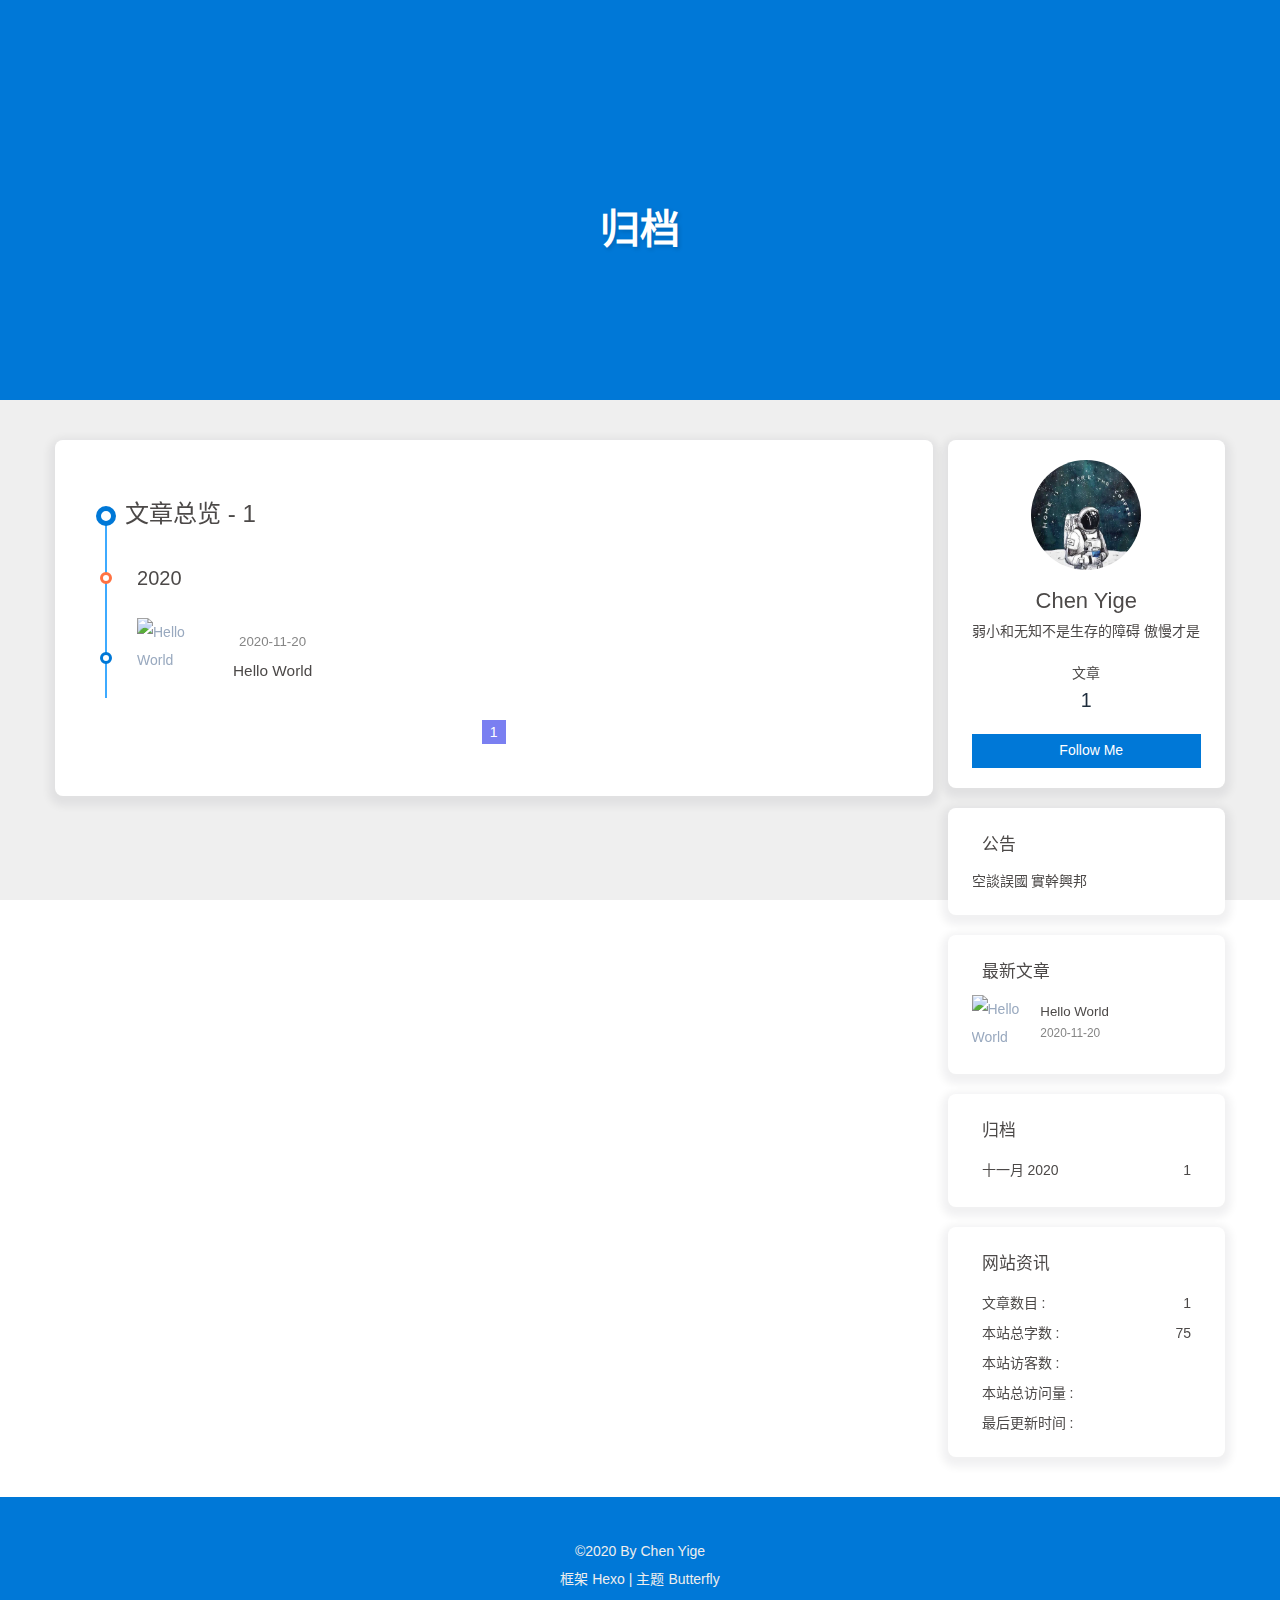
==== archives/index.html @ 8d280da7 "Site updated: 2020-11-21 14:42:34" ====
<!DOCTYPE html><html lang="zh-CN" data-theme="light"><head><meta charset="UTF-8"><meta http-equiv="X-UA-Compatible" content="IE=edge"><meta name="viewport" content="width=device-width,initial-scale=1"><title>归档 | Cygwin</title><meta name="author" content="Chen Yige"><meta name="copyright" content="Chen Yige"><meta name="format-detection" content="telephone=no"><meta name="theme-color" content="#ffffff"><meta http-equiv="Cache-Control" content="no-transform"><meta http-equiv="Cache-Control" content="no-siteapp"><meta name="description" content="弱小和无知不是生存的障碍 傲慢才是">
<meta property="og:type" content="website">
<meta property="og:title" content="Cygwin">
<meta property="og:url" content="http://example.com/archives/index.html">
<meta property="og:site_name" content="Cygwin">
<meta property="og:description" content="弱小和无知不是生存的障碍 傲慢才是">
<meta property="og:locale" content="zh_CN">
<meta property="og:image" content="http://example.com/images/avatar.jpg">
<meta property="article:author" content="Chen Yige">
<meta name="twitter:card" content="summary">
<meta name="twitter:image" content="http://example.com/images/avatar.jpg"><link rel="shortcut icon" href="/images/avatar2.jpg"><link rel="canonical" href="http://example.com/archives/"><link rel="preconnect" href="//cdn.jsdelivr.net"/><link rel="preconnect" href="//busuanzi.ibruce.info"/><link rel="stylesheet" href="/css/index.css"><link rel="stylesheet" href="https://cdn.jsdelivr.net/npm/@fortawesome/fontawesome-free/css/all.min.css"><link rel="stylesheet" href="https://cdn.jsdelivr.net/npm/@fancyapps/fancybox@latest/dist/jquery.fancybox.min.css"><script>var GLOBAL_CONFIG = { 
  root: '/',
  hexoversion: '5.2.0',
  algolia: undefined,
  localSearch: undefined,
  translate: undefined,
  noticeOutdate: undefined,
  highlight: {"plugin":"highlighjs","highlightCopy":true,"highlightLang":true},
  copy: {
    success: '复制成功',
    error: '复制错误',
    noSupport: '浏览器不支持'
  },
  relativeDate: {
    homepage: false,
    post: false
  },
  runtime: '',
  date_suffix: {
    just: '刚刚',
    min: '分钟前',
    hour: '小时前',
    day: '天前',
    month: '个月前'
  },
  copyright: undefined,
  ClickShowText: undefined,
  lightbox: 'fancybox',
  Snackbar: undefined,
  justifiedGallery: {
    js: 'https://cdn.jsdelivr.net/npm/justifiedGallery/dist/js/jquery.justifiedGallery.min.js',
    css: 'https://cdn.jsdelivr.net/npm/justifiedGallery/dist/css/justifiedGallery.min.css'
  },
  isPhotoFigcaption: false,
  islazyload: false,
  isanchor: false
};

var saveToLocal = {
  set: function setWithExpiry(key, value, ttl) {
    const now = new Date()
    const expiryDay = ttl * 86400000
    const item = {
      value: value,
      expiry: now.getTime() + expiryDay,
    }
    localStorage.setItem(key, JSON.stringify(item))
  },

  get: function getWithExpiry(key) {
    const itemStr = localStorage.getItem(key)

    if (!itemStr) {
      return undefined
    }
    const item = JSON.parse(itemStr)
    const now = new Date()

    if (now.getTime() > item.expiry) {
      localStorage.removeItem(key)
      return undefined
    }
    return item.value
  }
}</script><script id="config_change">var GLOBAL_CONFIG_SITE = { 
  isPost: false,
  isHome: false,
  isHighlightShrink: true,
  isSidebar: false,
  postUpdate: '2020-11-21 14:42:32'
}</script><noscript><style type="text/css">
  #nav {
    opacity: 1
  }
  .justified-gallery img {
    opacity: 1
  }

  #recent-posts time,
  #post-meta time {
    display: inline !important
  }
</style></noscript><script>(function () {
  window.activateDarkMode = function () {
    document.documentElement.setAttribute('data-theme', 'dark')
    if (document.querySelector('meta[name="theme-color"]') !== null) {
      document.querySelector('meta[name="theme-color"]').setAttribute('content', '#0d0d0d')
    }
  }
  window.activateLightMode = function () {
    document.documentElement.setAttribute('data-theme', 'light')
    if (document.querySelector('meta[name="theme-color"]') !== null) {
      document.querySelector('meta[name="theme-color"]').setAttribute('content', '#ffffff')
    }
  }

  const autoChangeMode = '1'
  const t = saveToLocal.get('theme')
  if (autoChangeMode === '1') {
    const isDarkMode = window.matchMedia('(prefers-color-scheme: dark)').matches
    const isLightMode = window.matchMedia('(prefers-color-scheme: light)').matches
    const isNotSpecified = window.matchMedia('(prefers-color-scheme: no-preference)').matches
    const hasNoSupport = !isDarkMode && !isLightMode && !isNotSpecified

    if (t === undefined) {
      if (isLightMode) activateLightMode()
      else if (isDarkMode) activateDarkMode()
      else if (isNotSpecified || hasNoSupport) {
        const now = new Date()
        const hour = now.getHours()
        const isNight = hour <= 6 || hour >= 18
        isNight ? activateDarkMode() : activateLightMode()
      }
      window.matchMedia('(prefers-color-scheme: dark)').addListener(function (e) {
        if (saveToLocal.get('theme') === undefined) {
          e.matches ? activateDarkMode() : activateLightMode()
        }
      })
    } else if (t === 'light') activateLightMode()
    else activateDarkMode()
  } else if (autoChangeMode === '2') {
    const now = new Date()
    const hour = now.getHours()
    const isNight = hour <= 6 || hour >= 18
    if (t === undefined) isNight ? activateDarkMode() : activateLightMode()
    else if (t === 'light') activateLightMode()
    else activateDarkMode()
  } else {
    if (t === 'dark') activateDarkMode()
    else if (t === 'light') activateLightMode()
  }
})()</script><meta name="generator" content="Hexo 5.2.0"></head><body><div id="mobile-sidebar"><div id="menu_mask"></div><div id="mobile-sidebar-menus"><div class="mobile_author_icon"><img class="avatar-img" src="/images/avatar.jpg" onerror="onerror=null;src='/img/friend_404.gif'" alt="avatar"/></div><div class="mobile_post_data"><div class="mobile_data_item is-center"><div class="mobile_data_link"><a href="/archives/"><div class="headline">文章</div><div class="length_num">1</div></a></div></div></div><hr/><div class="menus_items"><div class="menus_item"><a class="site-page" href="/"><i class="fa-fw fas fa-home"></i><span> 主页</span></a></div><div class="menus_item"><a class="site-page" href="/archives/"><i class="fa-fw fas fa-archive"></i><span> 归档</span></a></div><div class="menus_item"><a class="site-page" href="javascript:void(0);"><i class="fa-fw fas fa-list"></i><span> 清单</span><i class="fas fa-chevron-down expand"></i></a><ul class="menus_item_child"><li><a class="site-page" href="/music/"><i class="fa-fw fas fa-music"></i><span> 音乐</span></a></li></ul></div></div></div></div><div id="body-wrap"><div id="web_bg"></div><header class="not-index-bg" id="page-header"><nav id="nav"><span id="blog_name"><a id="site-name" href="/">Cygwin</a></span><span id="menus"><div class="menus_items"><div class="menus_item"><a class="site-page" href="/"><i class="fa-fw fas fa-home"></i><span> 主页</span></a></div><div class="menus_item"><a class="site-page" href="/archives/"><i class="fa-fw fas fa-archive"></i><span> 归档</span></a></div><div class="menus_item"><a class="site-page" href="javascript:void(0);"><i class="fa-fw fas fa-list"></i><span> 清单</span><i class="fas fa-chevron-down expand"></i></a><ul class="menus_item_child"><li><a class="site-page" href="/music/"><i class="fa-fw fas fa-music"></i><span> 音乐</span></a></li></ul></div></div><span class="close" id="toggle-menu"><a class="site-page"><i class="fas fa-bars fa-fw"></i></a></span></span></nav><div id="page-site-info"><h1 id="site-title">归档</h1></div></header><main class="layout_page" id="content-inner"><div id="archive"><div class="article-sort-title">文章总览 - 1</div><div class="article-sort"><div class="article-sort-item year">2020</div><div class="article-sort-item"><a class="article-sort-item-img" href="/2020/11/20/hello-world/" title="Hello World"><img src="https://cdn.jsdelivr.net/npm/butterfly-extsrc@1/img/default.jpg" alt="Hello World" onerror="this.onerror=null;this.src='/img/404.jpg'"></a><div class="article-sort-item-info"><div class="article-sort-item-time"><i class="far fa-calendar-alt"></i><time class="post-meta-date-created" datetime="2020-11-20T14:07:06.507Z" title="发表于 2020-11-20 22:07:06">2020-11-20</time></div><a class="article-sort-item-title" href="/2020/11/20/hello-world/" title="Hello World">Hello World</a></div></div></div><nav id="pagination"><div class="pagination"><span class="page-number current">1</span></div></nav></div><div class="aside_content" id="aside_content"><div class="card-widget card-info"><div class="card-content"><div class="card-info-avatar is-center"><img class="avatar-img" src="/images/avatar.jpg" onerror="this.onerror=null;this.src='/img/friend_404.gif'" alt="avatar"/><div class="author-info__name">Chen Yige</div><div class="author-info__description">弱小和无知不是生存的障碍 傲慢才是</div></div><div class="card-info-data"><div class="card-info-data-item is-center"><a href="/archives/"><div class="headline">文章</div><div class="length_num">1</div></a></div></div><a class="button--animated" id="card-info-btn" href="mailto:cyg2100218975@qq.com"><i class="fas fa-envelope"></i><span>Follow Me</span></a></div></div><div class="sticky_layout"><div class="card-widget card-announcement"><div class="card-content"><div class="item-headline"><i class="fas fa-bullhorn card-announcement-animation"></i><span>公告</span></div><div class="announcement_content">空談誤國 實幹興邦</div></div></div><div class="card-widget card-recent-post"><div class="card-content"><div class="item-headline"><i class="fas fa-history"></i><span>最新文章</span></div><div class="aside-list"><div class="aside-list-item"><a class="thumbnail" href="/2020/11/20/hello-world/" title="Hello World"><img src="https://cdn.jsdelivr.net/npm/butterfly-extsrc@1/img/default.jpg" onerror="this.onerror=null;this.src='/img/404.jpg'" alt="Hello World"/></a><div class="content"><a class="title" href="/2020/11/20/hello-world/" title="Hello World">Hello World</a><time datetime="2020-11-20T14:07:06.507Z" title="发表于 2020-11-20 22:07:06">2020-11-20</time></div></div></div></div></div><div class="card-widget card-archives"><div class="card-content"><div class="item-headline"><i class="fas fa-archive"></i><span>归档</span></div><ul class="card-archive-list"><li class="card-archive-list-item"><a class="card-archive-list-link" href="/archives/2020/11/"><span class="card-archive-list-date">十一月 2020</span><span class="card-archive-list-count">1</span></a></li></ul></div></div><div class="card-widget card-webinfo"><div class="card-content"><div class="item-headline"><i class="fas fa-chart-line"></i><span>网站资讯</span></div><div class="webinfo"><div class="webinfo-item"><div class="item-name">文章数目 :</div><div class="item-count">1</div></div><div class="webinfo-item"><div class="item-name">本站总字数 :</div><div class="item-count">75</div></div><div class="webinfo-item"><div class="item-name">本站访客数 :</div><div class="item-count" id="busuanzi_value_site_uv"></div></div><div class="webinfo-item"><div class="item-name">本站总访问量 :</div><div class="item-count" id="busuanzi_value_site_pv"></div></div><div class="webinfo-item"><div class="item-name">最后更新时间 :</div><div class="item-count" id="last-push-date" data-lastPushDate="2020-11-21T06:42:32.479Z"></div></div></div></div></div></div></div></main><footer id="footer"><div id="footer-wrap"><div class="copyright">&copy;2020 By Chen Yige</div><div class="framework-info"><span>框架 </span><a target="_blank" rel="noopener" href="https://hexo.io">Hexo</a><span class="footer-separator">|</span><span>主题 </span><a target="_blank" rel="noopener" href="https://github.com/jerryc127/hexo-theme-butterfly">Butterfly</a></div></div></footer></div><section id="rightside"><div id="rightside-config-hide"><button id="darkmode" type="button" title="浅色和深色模式转换"><i class="fas fa-adjust"></i></button></div><div id="rightside-config-show"><button id="rightside_config" type="button" title="设置"><i class="fas fa-cog"></i></button><button id="go-up" type="button" title="回到顶部"><i class="fas fa-arrow-up"></i></button></div></section><div><script src="https://cdn.jsdelivr.net/npm/jquery@latest/dist/jquery.min.js"></script><script src="/js/utils.js"></script><script src="/js/main.js"></script><script src="https://cdn.jsdelivr.net/npm/@fancyapps/fancybox@latest/dist/jquery.fancybox.min.js"></script><div class="js-pjax"><script async src="//busuanzi.ibruce.info/busuanzi/2.3/busuanzi.pure.mini.js"></script></div><canvas class="fireworks" mobile="false"></canvas><script src="https://cdn.jsdelivr.net/npm/butterfly-extsrc@1/dist/fireworks.min.js"></script></div></body></html>
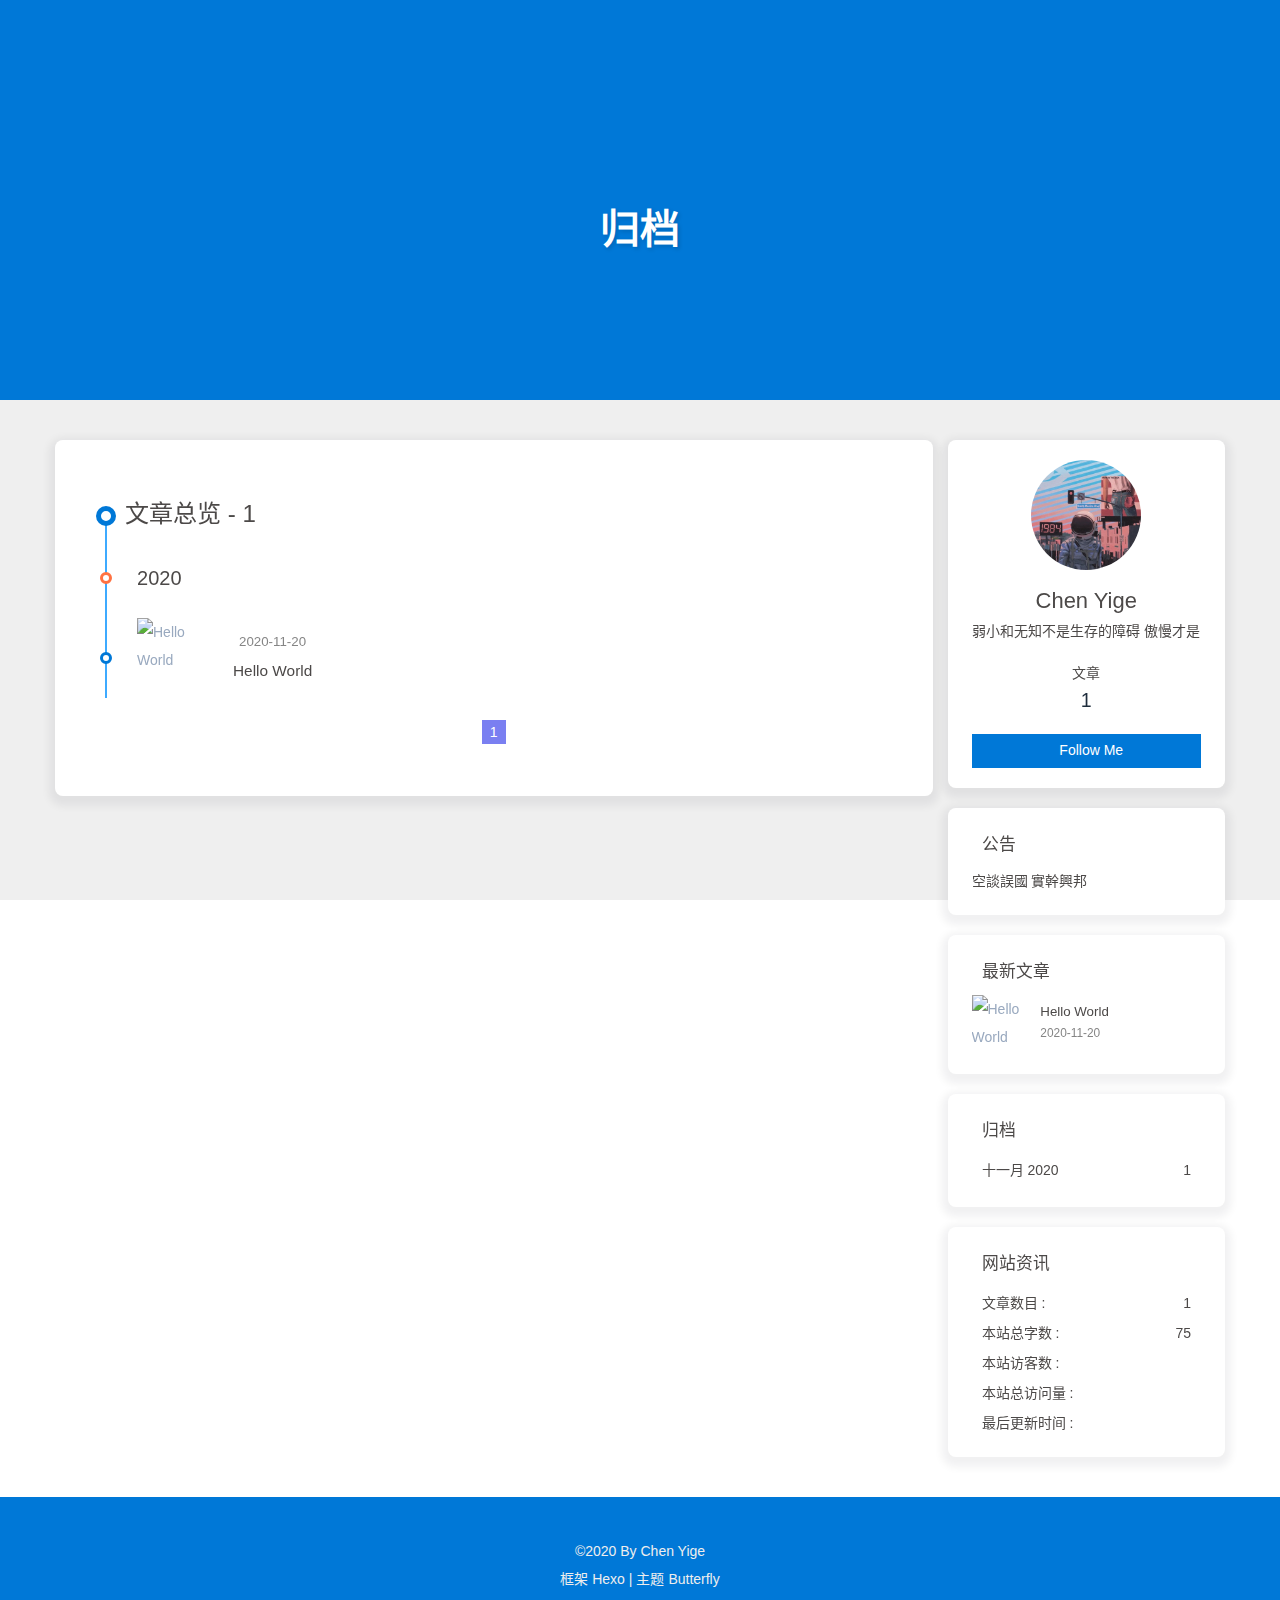
==== commit 09bf601a: "Site updated: 2020-12-27 15:33:14" ====
--- a/archives/index.html
+++ b/archives/index.html
@@ -77,7 +77,7 @@
   isHome: false,
   isHighlightShrink: true,
   isSidebar: false,
-  postUpdate: '2020-11-21 14:42:32'
+  postUpdate: '2020-12-26 15:58:46'
 }</script><noscript><style type="text/css">
   #nav {
     opacity: 1
@@ -139,4 +139,4 @@
     if (t === 'dark') activateDarkMode()
     else if (t === 'light') activateLightMode()
   }
-})()</script><meta name="generator" content="Hexo 5.2.0"></head><body><div id="mobile-sidebar"><div id="menu_mask"></div><div id="mobile-sidebar-menus"><div class="mobile_author_icon"><img class="avatar-img" src="/images/avatar.jpg" onerror="onerror=null;src='/img/friend_404.gif'" alt="avatar"/></div><div class="mobile_post_data"><div class="mobile_data_item is-center"><div class="mobile_data_link"><a href="/archives/"><div class="headline">文章</div><div class="length_num">1</div></a></div></div></div><hr/><div class="menus_items"><div class="menus_item"><a class="site-page" href="/"><i class="fa-fw fas fa-home"></i><span> 主页</span></a></div><div class="menus_item"><a class="site-page" href="/archives/"><i class="fa-fw fas fa-archive"></i><span> 归档</span></a></div><div class="menus_item"><a class="site-page" href="javascript:void(0);"><i class="fa-fw fas fa-list"></i><span> 清单</span><i class="fas fa-chevron-down expand"></i></a><ul class="menus_item_child"><li><a class="site-page" href="/music/"><i class="fa-fw fas fa-music"></i><span> 音乐</span></a></li></ul></div></div></div></div><div id="body-wrap"><div id="web_bg"></div><header class="not-index-bg" id="page-header"><nav id="nav"><span id="blog_name"><a id="site-name" href="/">Cygwin</a></span><span id="menus"><div class="menus_items"><div class="menus_item"><a class="site-page" href="/"><i class="fa-fw fas fa-home"></i><span> 主页</span></a></div><div class="menus_item"><a class="site-page" href="/archives/"><i class="fa-fw fas fa-archive"></i><span> 归档</span></a></div><div class="menus_item"><a class="site-page" href="javascript:void(0);"><i class="fa-fw fas fa-list"></i><span> 清单</span><i class="fas fa-chevron-down expand"></i></a><ul class="menus_item_child"><li><a class="site-page" href="/music/"><i class="fa-fw fas fa-music"></i><span> 音乐</span></a></li></ul></div></div><span class="close" id="toggle-menu"><a class="site-page"><i class="fas fa-bars fa-fw"></i></a></span></span></nav><div id="page-site-info"><h1 id="site-title">归档</h1></div></header><main class="layout_page" id="content-inner"><div id="archive"><div class="article-sort-title">文章总览 - 1</div><div class="article-sort"><div class="article-sort-item year">2020</div><div class="article-sort-item"><a class="article-sort-item-img" href="/2020/11/20/hello-world/" title="Hello World"><img src="https://cdn.jsdelivr.net/npm/butterfly-extsrc@1/img/default.jpg" alt="Hello World" onerror="this.onerror=null;this.src='/img/404.jpg'"></a><div class="article-sort-item-info"><div class="article-sort-item-time"><i class="far fa-calendar-alt"></i><time class="post-meta-date-created" datetime="2020-11-20T14:07:06.507Z" title="发表于 2020-11-20 22:07:06">2020-11-20</time></div><a class="article-sort-item-title" href="/2020/11/20/hello-world/" title="Hello World">Hello World</a></div></div></div><nav id="pagination"><div class="pagination"><span class="page-number current">1</span></div></nav></div><div class="aside_content" id="aside_content"><div class="card-widget card-info"><div class="card-content"><div class="card-info-avatar is-center"><img class="avatar-img" src="/images/avatar.jpg" onerror="this.onerror=null;this.src='/img/friend_404.gif'" alt="avatar"/><div class="author-info__name">Chen Yige</div><div class="author-info__description">弱小和无知不是生存的障碍 傲慢才是</div></div><div class="card-info-data"><div class="card-info-data-item is-center"><a href="/archives/"><div class="headline">文章</div><div class="length_num">1</div></a></div></div><a class="button--animated" id="card-info-btn" href="mailto:cyg2100218975@qq.com"><i class="fas fa-envelope"></i><span>Follow Me</span></a></div></div><div class="sticky_layout"><div class="card-widget card-announcement"><div class="card-content"><div class="item-headline"><i class="fas fa-bullhorn card-announcement-animation"></i><span>公告</span></div><div class="announcement_content">空談誤國 實幹興邦</div></div></div><div class="card-widget card-recent-post"><div class="card-content"><div class="item-headline"><i class="fas fa-history"></i><span>最新文章</span></div><div class="aside-list"><div class="aside-list-item"><a class="thumbnail" href="/2020/11/20/hello-world/" title="Hello World"><img src="https://cdn.jsdelivr.net/npm/butterfly-extsrc@1/img/default.jpg" onerror="this.onerror=null;this.src='/img/404.jpg'" alt="Hello World"/></a><div class="content"><a class="title" href="/2020/11/20/hello-world/" title="Hello World">Hello World</a><time datetime="2020-11-20T14:07:06.507Z" title="发表于 2020-11-20 22:07:06">2020-11-20</time></div></div></div></div></div><div class="card-widget card-archives"><div class="card-content"><div class="item-headline"><i class="fas fa-archive"></i><span>归档</span></div><ul class="card-archive-list"><li class="card-archive-list-item"><a class="card-archive-list-link" href="/archives/2020/11/"><span class="card-archive-list-date">十一月 2020</span><span class="card-archive-list-count">1</span></a></li></ul></div></div><div class="card-widget card-webinfo"><div class="card-content"><div class="item-headline"><i class="fas fa-chart-line"></i><span>网站资讯</span></div><div class="webinfo"><div class="webinfo-item"><div class="item-name">文章数目 :</div><div class="item-count">1</div></div><div class="webinfo-item"><div class="item-name">本站总字数 :</div><div class="item-count">75</div></div><div class="webinfo-item"><div class="item-name">本站访客数 :</div><div class="item-count" id="busuanzi_value_site_uv"></div></div><div class="webinfo-item"><div class="item-name">本站总访问量 :</div><div class="item-count" id="busuanzi_value_site_pv"></div></div><div class="webinfo-item"><div class="item-name">最后更新时间 :</div><div class="item-count" id="last-push-date" data-lastPushDate="2020-11-21T06:42:32.479Z"></div></div></div></div></div></div></div></main><footer id="footer"><div id="footer-wrap"><div class="copyright">&copy;2020 By Chen Yige</div><div class="framework-info"><span>框架 </span><a target="_blank" rel="noopener" href="https://hexo.io">Hexo</a><span class="footer-separator">|</span><span>主题 </span><a target="_blank" rel="noopener" href="https://github.com/jerryc127/hexo-theme-butterfly">Butterfly</a></div></div></footer></div><section id="rightside"><div id="rightside-config-hide"><button id="darkmode" type="button" title="浅色和深色模式转换"><i class="fas fa-adjust"></i></button></div><div id="rightside-config-show"><button id="rightside_config" type="button" title="设置"><i class="fas fa-cog"></i></button><button id="go-up" type="button" title="回到顶部"><i class="fas fa-arrow-up"></i></button></div></section><div><script src="https://cdn.jsdelivr.net/npm/jquery@latest/dist/jquery.min.js"></script><script src="/js/utils.js"></script><script src="/js/main.js"></script><script src="https://cdn.jsdelivr.net/npm/@fancyapps/fancybox@latest/dist/jquery.fancybox.min.js"></script><div class="js-pjax"><script async src="//busuanzi.ibruce.info/busuanzi/2.3/busuanzi.pure.mini.js"></script></div><canvas class="fireworks" mobile="false"></canvas><script src="https://cdn.jsdelivr.net/npm/butterfly-extsrc@1/dist/fireworks.min.js"></script></div></body></html>+})()</script><meta name="generator" content="Hexo 5.2.0"></head><body><div id="mobile-sidebar"><div id="menu_mask"></div><div id="mobile-sidebar-menus"><div class="mobile_author_icon"><img class="avatar-img" src="/images/avatar.jpg" onerror="onerror=null;src='/img/friend_404.gif'" alt="avatar"/></div><div class="mobile_post_data"><div class="mobile_data_item is-center"><div class="mobile_data_link"><a href="/archives/"><div class="headline">文章</div><div class="length_num">1</div></a></div></div></div><hr/><div class="menus_items"><div class="menus_item"><a class="site-page" href="/"><i class="fa-fw fas fa-home"></i><span> 主页</span></a></div><div class="menus_item"><a class="site-page" href="/archives/"><i class="fa-fw fas fa-archive"></i><span> 归档</span></a></div><div class="menus_item"><a class="site-page" href="/music/"><i class="fa-fw fas fa-music"></i><span> 音乐</span></a></div><div class="menus_item"><a class="site-page" href="/resources/"><i class="fa-fw fas fa-folder"></i><span> 资源</span></a></div></div></div></div><div id="body-wrap"><div id="web_bg"></div><header class="not-index-bg" id="page-header"><nav id="nav"><span id="blog_name"><a id="site-name" href="/">Cygwin</a></span><span id="menus"><div class="menus_items"><div class="menus_item"><a class="site-page" href="/"><i class="fa-fw fas fa-home"></i><span> 主页</span></a></div><div class="menus_item"><a class="site-page" href="/archives/"><i class="fa-fw fas fa-archive"></i><span> 归档</span></a></div><div class="menus_item"><a class="site-page" href="/music/"><i class="fa-fw fas fa-music"></i><span> 音乐</span></a></div><div class="menus_item"><a class="site-page" href="/resources/"><i class="fa-fw fas fa-folder"></i><span> 资源</span></a></div></div><span class="close" id="toggle-menu"><a class="site-page"><i class="fas fa-bars fa-fw"></i></a></span></span></nav><div id="page-site-info"><h1 id="site-title">归档</h1></div></header><main class="layout_page" id="content-inner"><div id="archive"><div class="article-sort-title">文章总览 - 1</div><div class="article-sort"><div class="article-sort-item year">2020</div><div class="article-sort-item"><a class="article-sort-item-img" href="/2020/11/20/hello-world/" title="Hello World"><img src="https://cdn.jsdelivr.net/npm/butterfly-extsrc@1/img/default.jpg" alt="Hello World" onerror="this.onerror=null;this.src='/img/404.jpg'"></a><div class="article-sort-item-info"><div class="article-sort-item-time"><i class="far fa-calendar-alt"></i><time class="post-meta-date-created" datetime="2020-11-20T14:07:06.507Z" title="发表于 2020-11-20 22:07:06">2020-11-20</time></div><a class="article-sort-item-title" href="/2020/11/20/hello-world/" title="Hello World">Hello World</a></div></div></div><nav id="pagination"><div class="pagination"><span class="page-number current">1</span></div></nav></div><div class="aside_content" id="aside_content"><div class="card-widget card-info"><div class="card-content"><div class="card-info-avatar is-center"><img class="avatar-img" src="/images/avatar.jpg" onerror="this.onerror=null;this.src='/img/friend_404.gif'" alt="avatar"/><div class="author-info__name">Chen Yige</div><div class="author-info__description">弱小和无知不是生存的障碍 傲慢才是</div></div><div class="card-info-data"><div class="card-info-data-item is-center"><a href="/archives/"><div class="headline">文章</div><div class="length_num">1</div></a></div></div><a class="button--animated" id="card-info-btn" href="mailto:cyg2100218975@qq.com"><i class="fas fa-envelope"></i><span>Follow Me</span></a></div></div><div class="sticky_layout"><div class="card-widget card-announcement"><div class="card-content"><div class="item-headline"><i class="fas fa-bullhorn card-announcement-animation"></i><span>公告</span></div><div class="announcement_content">空談誤國 實幹興邦</div></div></div><div class="card-widget card-recent-post"><div class="card-content"><div class="item-headline"><i class="fas fa-history"></i><span>最新文章</span></div><div class="aside-list"><div class="aside-list-item"><a class="thumbnail" href="/2020/11/20/hello-world/" title="Hello World"><img src="https://cdn.jsdelivr.net/npm/butterfly-extsrc@1/img/default.jpg" onerror="this.onerror=null;this.src='/img/404.jpg'" alt="Hello World"/></a><div class="content"><a class="title" href="/2020/11/20/hello-world/" title="Hello World">Hello World</a><time datetime="2020-11-20T14:07:06.507Z" title="发表于 2020-11-20 22:07:06">2020-11-20</time></div></div></div></div></div><div class="card-widget card-archives"><div class="card-content"><div class="item-headline"><i class="fas fa-archive"></i><span>归档</span></div><ul class="card-archive-list"><li class="card-archive-list-item"><a class="card-archive-list-link" href="/archives/2020/11/"><span class="card-archive-list-date">十一月 2020</span><span class="card-archive-list-count">1</span></a></li></ul></div></div><div class="card-widget card-webinfo"><div class="card-content"><div class="item-headline"><i class="fas fa-chart-line"></i><span>网站资讯</span></div><div class="webinfo"><div class="webinfo-item"><div class="item-name">文章数目 :</div><div class="item-count">1</div></div><div class="webinfo-item"><div class="item-name">本站总字数 :</div><div class="item-count">75</div></div><div class="webinfo-item"><div class="item-name">本站访客数 :</div><div class="item-count" id="busuanzi_value_site_uv"></div></div><div class="webinfo-item"><div class="item-name">本站总访问量 :</div><div class="item-count" id="busuanzi_value_site_pv"></div></div><div class="webinfo-item"><div class="item-name">最后更新时间 :</div><div class="item-count" id="last-push-date" data-lastPushDate="2020-12-26T07:58:46.900Z"></div></div></div></div></div></div></div></main><footer id="footer"><div id="footer-wrap"><div class="copyright">&copy;2020 By Chen Yige</div><div class="framework-info"><span>框架 </span><a target="_blank" rel="noopener" href="https://hexo.io">Hexo</a><span class="footer-separator">|</span><span>主题 </span><a target="_blank" rel="noopener" href="https://github.com/jerryc127/hexo-theme-butterfly">Butterfly</a></div></div></footer></div><section id="rightside"><div id="rightside-config-hide"><button id="darkmode" type="button" title="浅色和深色模式转换"><i class="fas fa-adjust"></i></button></div><div id="rightside-config-show"><button id="rightside_config" type="button" title="设置"><i class="fas fa-cog"></i></button><button id="go-up" type="button" title="回到顶部"><i class="fas fa-arrow-up"></i></button></div></section><div><script src="https://cdn.jsdelivr.net/npm/jquery@latest/dist/jquery.min.js"></script><script src="/js/utils.js"></script><script src="/js/main.js"></script><script src="https://cdn.jsdelivr.net/npm/@fancyapps/fancybox@latest/dist/jquery.fancybox.min.js"></script><div class="js-pjax"><script async src="//busuanzi.ibruce.info/busuanzi/2.3/busuanzi.pure.mini.js"></script></div><canvas class="fireworks" mobile="false"></canvas><script src="https://cdn.jsdelivr.net/npm/butterfly-extsrc@1/dist/fireworks.min.js"></script></div></body></html>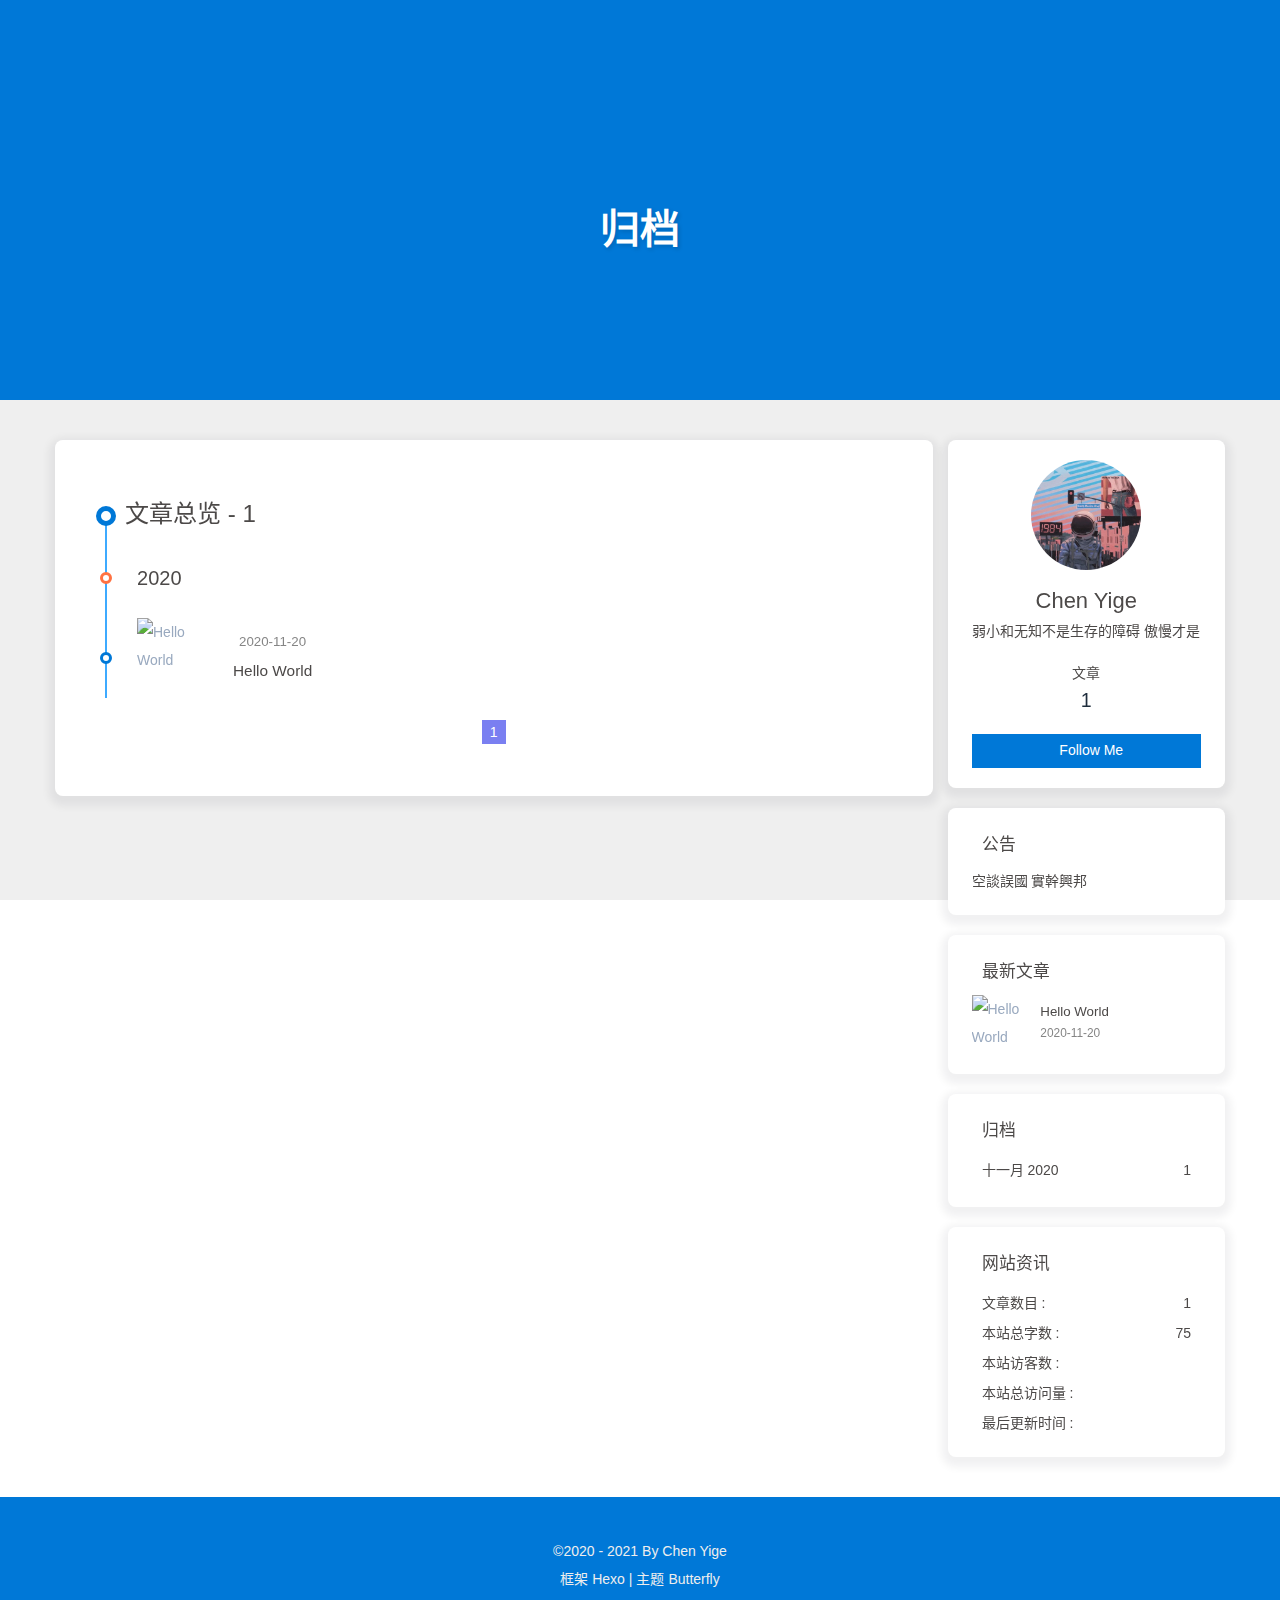
==== commit d3bd7417: "Site updated: 2021-03-14 11:47:32" ====
--- a/archives/index.html
+++ b/archives/index.html
@@ -1,8 +1,8 @@
-<!DOCTYPE html><html lang="zh-CN" data-theme="light"><head><meta charset="UTF-8"><meta http-equiv="X-UA-Compatible" content="IE=edge"><meta name="viewport" content="width=device-width,initial-scale=1"><title>归档 | Cygwin</title><meta name="author" content="Chen Yige"><meta name="copyright" content="Chen Yige"><meta name="format-detection" content="telephone=no"><meta name="theme-color" content="#ffffff"><meta http-equiv="Cache-Control" content="no-transform"><meta http-equiv="Cache-Control" content="no-siteapp"><meta name="description" content="弱小和无知不是生存的障碍 傲慢才是">
+<!DOCTYPE html><html lang="zh-CN" data-theme="light"><head><meta charset="UTF-8"><meta http-equiv="X-UA-Compatible" content="IE=edge"><meta name="viewport" content="width=device-width,initial-scale=1"><title>归档 | 孤兒院長老</title><meta name="author" content="Chen Yige"><meta name="copyright" content="Chen Yige"><meta name="format-detection" content="telephone=no"><meta name="theme-color" content="#ffffff"><meta http-equiv="Cache-Control" content="no-transform"><meta http-equiv="Cache-Control" content="no-siteapp"><meta name="description" content="弱小和无知不是生存的障碍 傲慢才是">
 <meta property="og:type" content="website">
-<meta property="og:title" content="Cygwin">
+<meta property="og:title" content="孤兒院長老">
 <meta property="og:url" content="http://example.com/archives/index.html">
-<meta property="og:site_name" content="Cygwin">
+<meta property="og:site_name" content="孤兒院長老">
 <meta property="og:description" content="弱小和无知不是生存的障碍 傲慢才是">
 <meta property="og:locale" content="zh_CN">
 <meta property="og:image" content="http://example.com/images/avatar.jpg">
@@ -77,7 +77,7 @@
   isHome: false,
   isHighlightShrink: true,
   isSidebar: false,
-  postUpdate: '2020-12-26 15:58:46'
+  postUpdate: '2021-03-14 11:46:22'
 }</script><noscript><style type="text/css">
   #nav {
     opacity: 1
@@ -139,4 +139,4 @@
     if (t === 'dark') activateDarkMode()
     else if (t === 'light') activateLightMode()
   }
-})()</script><meta name="generator" content="Hexo 5.2.0"></head><body><div id="mobile-sidebar"><div id="menu_mask"></div><div id="mobile-sidebar-menus"><div class="mobile_author_icon"><img class="avatar-img" src="/images/avatar.jpg" onerror="onerror=null;src='/img/friend_404.gif'" alt="avatar"/></div><div class="mobile_post_data"><div class="mobile_data_item is-center"><div class="mobile_data_link"><a href="/archives/"><div class="headline">文章</div><div class="length_num">1</div></a></div></div></div><hr/><div class="menus_items"><div class="menus_item"><a class="site-page" href="/"><i class="fa-fw fas fa-home"></i><span> 主页</span></a></div><div class="menus_item"><a class="site-page" href="/archives/"><i class="fa-fw fas fa-archive"></i><span> 归档</span></a></div><div class="menus_item"><a class="site-page" href="/music/"><i class="fa-fw fas fa-music"></i><span> 音乐</span></a></div><div class="menus_item"><a class="site-page" href="/resources/"><i class="fa-fw fas fa-folder"></i><span> 资源</span></a></div></div></div></div><div id="body-wrap"><div id="web_bg"></div><header class="not-index-bg" id="page-header"><nav id="nav"><span id="blog_name"><a id="site-name" href="/">Cygwin</a></span><span id="menus"><div class="menus_items"><div class="menus_item"><a class="site-page" href="/"><i class="fa-fw fas fa-home"></i><span> 主页</span></a></div><div class="menus_item"><a class="site-page" href="/archives/"><i class="fa-fw fas fa-archive"></i><span> 归档</span></a></div><div class="menus_item"><a class="site-page" href="/music/"><i class="fa-fw fas fa-music"></i><span> 音乐</span></a></div><div class="menus_item"><a class="site-page" href="/resources/"><i class="fa-fw fas fa-folder"></i><span> 资源</span></a></div></div><span class="close" id="toggle-menu"><a class="site-page"><i class="fas fa-bars fa-fw"></i></a></span></span></nav><div id="page-site-info"><h1 id="site-title">归档</h1></div></header><main class="layout_page" id="content-inner"><div id="archive"><div class="article-sort-title">文章总览 - 1</div><div class="article-sort"><div class="article-sort-item year">2020</div><div class="article-sort-item"><a class="article-sort-item-img" href="/2020/11/20/hello-world/" title="Hello World"><img src="https://cdn.jsdelivr.net/npm/butterfly-extsrc@1/img/default.jpg" alt="Hello World" onerror="this.onerror=null;this.src='/img/404.jpg'"></a><div class="article-sort-item-info"><div class="article-sort-item-time"><i class="far fa-calendar-alt"></i><time class="post-meta-date-created" datetime="2020-11-20T14:07:06.507Z" title="发表于 2020-11-20 22:07:06">2020-11-20</time></div><a class="article-sort-item-title" href="/2020/11/20/hello-world/" title="Hello World">Hello World</a></div></div></div><nav id="pagination"><div class="pagination"><span class="page-number current">1</span></div></nav></div><div class="aside_content" id="aside_content"><div class="card-widget card-info"><div class="card-content"><div class="card-info-avatar is-center"><img class="avatar-img" src="/images/avatar.jpg" onerror="this.onerror=null;this.src='/img/friend_404.gif'" alt="avatar"/><div class="author-info__name">Chen Yige</div><div class="author-info__description">弱小和无知不是生存的障碍 傲慢才是</div></div><div class="card-info-data"><div class="card-info-data-item is-center"><a href="/archives/"><div class="headline">文章</div><div class="length_num">1</div></a></div></div><a class="button--animated" id="card-info-btn" href="mailto:cyg2100218975@qq.com"><i class="fas fa-envelope"></i><span>Follow Me</span></a></div></div><div class="sticky_layout"><div class="card-widget card-announcement"><div class="card-content"><div class="item-headline"><i class="fas fa-bullhorn card-announcement-animation"></i><span>公告</span></div><div class="announcement_content">空談誤國 實幹興邦</div></div></div><div class="card-widget card-recent-post"><div class="card-content"><div class="item-headline"><i class="fas fa-history"></i><span>最新文章</span></div><div class="aside-list"><div class="aside-list-item"><a class="thumbnail" href="/2020/11/20/hello-world/" title="Hello World"><img src="https://cdn.jsdelivr.net/npm/butterfly-extsrc@1/img/default.jpg" onerror="this.onerror=null;this.src='/img/404.jpg'" alt="Hello World"/></a><div class="content"><a class="title" href="/2020/11/20/hello-world/" title="Hello World">Hello World</a><time datetime="2020-11-20T14:07:06.507Z" title="发表于 2020-11-20 22:07:06">2020-11-20</time></div></div></div></div></div><div class="card-widget card-archives"><div class="card-content"><div class="item-headline"><i class="fas fa-archive"></i><span>归档</span></div><ul class="card-archive-list"><li class="card-archive-list-item"><a class="card-archive-list-link" href="/archives/2020/11/"><span class="card-archive-list-date">十一月 2020</span><span class="card-archive-list-count">1</span></a></li></ul></div></div><div class="card-widget card-webinfo"><div class="card-content"><div class="item-headline"><i class="fas fa-chart-line"></i><span>网站资讯</span></div><div class="webinfo"><div class="webinfo-item"><div class="item-name">文章数目 :</div><div class="item-count">1</div></div><div class="webinfo-item"><div class="item-name">本站总字数 :</div><div class="item-count">75</div></div><div class="webinfo-item"><div class="item-name">本站访客数 :</div><div class="item-count" id="busuanzi_value_site_uv"></div></div><div class="webinfo-item"><div class="item-name">本站总访问量 :</div><div class="item-count" id="busuanzi_value_site_pv"></div></div><div class="webinfo-item"><div class="item-name">最后更新时间 :</div><div class="item-count" id="last-push-date" data-lastPushDate="2020-12-26T07:58:46.900Z"></div></div></div></div></div></div></div></main><footer id="footer"><div id="footer-wrap"><div class="copyright">&copy;2020 By Chen Yige</div><div class="framework-info"><span>框架 </span><a target="_blank" rel="noopener" href="https://hexo.io">Hexo</a><span class="footer-separator">|</span><span>主题 </span><a target="_blank" rel="noopener" href="https://github.com/jerryc127/hexo-theme-butterfly">Butterfly</a></div></div></footer></div><section id="rightside"><div id="rightside-config-hide"><button id="darkmode" type="button" title="浅色和深色模式转换"><i class="fas fa-adjust"></i></button></div><div id="rightside-config-show"><button id="rightside_config" type="button" title="设置"><i class="fas fa-cog"></i></button><button id="go-up" type="button" title="回到顶部"><i class="fas fa-arrow-up"></i></button></div></section><div><script src="https://cdn.jsdelivr.net/npm/jquery@latest/dist/jquery.min.js"></script><script src="/js/utils.js"></script><script src="/js/main.js"></script><script src="https://cdn.jsdelivr.net/npm/@fancyapps/fancybox@latest/dist/jquery.fancybox.min.js"></script><div class="js-pjax"><script async src="//busuanzi.ibruce.info/busuanzi/2.3/busuanzi.pure.mini.js"></script></div><canvas class="fireworks" mobile="false"></canvas><script src="https://cdn.jsdelivr.net/npm/butterfly-extsrc@1/dist/fireworks.min.js"></script></div></body></html>+})()</script><meta name="generator" content="Hexo 5.2.0"></head><body><div id="mobile-sidebar"><div id="menu_mask"></div><div id="mobile-sidebar-menus"><div class="mobile_author_icon"><img class="avatar-img" src="/images/avatar.jpg" onerror="onerror=null;src='/img/friend_404.gif'" alt="avatar"/></div><div class="mobile_post_data"><div class="mobile_data_item is-center"><div class="mobile_data_link"><a href="/archives/"><div class="headline">文章</div><div class="length_num">1</div></a></div></div></div><hr/><div class="menus_items"><div class="menus_item"><a class="site-page" href="/"><i class="fa-fw fas fa-home"></i><span> 主页</span></a></div><div class="menus_item"><a class="site-page" href="/archives/"><i class="fa-fw fas fa-archive"></i><span> 归档</span></a></div><div class="menus_item"><a class="site-page" href="/music/"><i class="fa-fw fas fa-music"></i><span> 音乐</span></a></div><div class="menus_item"><a class="site-page" href="/resources/"><i class="fa-fw fas fa-folder"></i><span> 资源</span></a></div></div></div></div><div id="body-wrap"><div id="web_bg"></div><header class="not-index-bg" id="page-header"><nav id="nav"><span id="blog_name"><a id="site-name" href="/">孤兒院長老</a></span><span id="menus"><div class="menus_items"><div class="menus_item"><a class="site-page" href="/"><i class="fa-fw fas fa-home"></i><span> 主页</span></a></div><div class="menus_item"><a class="site-page" href="/archives/"><i class="fa-fw fas fa-archive"></i><span> 归档</span></a></div><div class="menus_item"><a class="site-page" href="/music/"><i class="fa-fw fas fa-music"></i><span> 音乐</span></a></div><div class="menus_item"><a class="site-page" href="/resources/"><i class="fa-fw fas fa-folder"></i><span> 资源</span></a></div></div><span class="close" id="toggle-menu"><a class="site-page"><i class="fas fa-bars fa-fw"></i></a></span></span></nav><div id="page-site-info"><h1 id="site-title">归档</h1></div></header><main class="layout_page" id="content-inner"><div id="archive"><div class="article-sort-title">文章总览 - 1</div><div class="article-sort"><div class="article-sort-item year">2020</div><div class="article-sort-item"><a class="article-sort-item-img" href="/2020/11/20/hello-world/" title="Hello World"><img src="https://cdn.jsdelivr.net/npm/butterfly-extsrc@1/img/default.jpg" alt="Hello World" onerror="this.onerror=null;this.src='/img/404.jpg'"></a><div class="article-sort-item-info"><div class="article-sort-item-time"><i class="far fa-calendar-alt"></i><time class="post-meta-date-created" datetime="2020-11-20T14:07:06.507Z" title="发表于 2020-11-20 22:07:06">2020-11-20</time></div><a class="article-sort-item-title" href="/2020/11/20/hello-world/" title="Hello World">Hello World</a></div></div></div><nav id="pagination"><div class="pagination"><span class="page-number current">1</span></div></nav></div><div class="aside_content" id="aside_content"><div class="card-widget card-info"><div class="card-content"><div class="card-info-avatar is-center"><img class="avatar-img" src="/images/avatar.jpg" onerror="this.onerror=null;this.src='/img/friend_404.gif'" alt="avatar"/><div class="author-info__name">Chen Yige</div><div class="author-info__description">弱小和无知不是生存的障碍 傲慢才是</div></div><div class="card-info-data"><div class="card-info-data-item is-center"><a href="/archives/"><div class="headline">文章</div><div class="length_num">1</div></a></div></div><a class="button--animated" id="card-info-btn" href="mailto:cyg2100218975@qq.com"><i class="fas fa-envelope"></i><span>Follow Me</span></a></div></div><div class="sticky_layout"><div class="card-widget card-announcement"><div class="card-content"><div class="item-headline"><i class="fas fa-bullhorn card-announcement-animation"></i><span>公告</span></div><div class="announcement_content">空談誤國 實幹興邦</div></div></div><div class="card-widget card-recent-post"><div class="card-content"><div class="item-headline"><i class="fas fa-history"></i><span>最新文章</span></div><div class="aside-list"><div class="aside-list-item"><a class="thumbnail" href="/2020/11/20/hello-world/" title="Hello World"><img src="https://cdn.jsdelivr.net/npm/butterfly-extsrc@1/img/default.jpg" onerror="this.onerror=null;this.src='/img/404.jpg'" alt="Hello World"/></a><div class="content"><a class="title" href="/2020/11/20/hello-world/" title="Hello World">Hello World</a><time datetime="2020-11-20T14:07:06.507Z" title="发表于 2020-11-20 22:07:06">2020-11-20</time></div></div></div></div></div><div class="card-widget card-archives"><div class="card-content"><div class="item-headline"><i class="fas fa-archive"></i><span>归档</span></div><ul class="card-archive-list"><li class="card-archive-list-item"><a class="card-archive-list-link" href="/archives/2020/11/"><span class="card-archive-list-date">十一月 2020</span><span class="card-archive-list-count">1</span></a></li></ul></div></div><div class="card-widget card-webinfo"><div class="card-content"><div class="item-headline"><i class="fas fa-chart-line"></i><span>网站资讯</span></div><div class="webinfo"><div class="webinfo-item"><div class="item-name">文章数目 :</div><div class="item-count">1</div></div><div class="webinfo-item"><div class="item-name">本站总字数 :</div><div class="item-count">75</div></div><div class="webinfo-item"><div class="item-name">本站访客数 :</div><div class="item-count" id="busuanzi_value_site_uv"></div></div><div class="webinfo-item"><div class="item-name">本站总访问量 :</div><div class="item-count" id="busuanzi_value_site_pv"></div></div><div class="webinfo-item"><div class="item-name">最后更新时间 :</div><div class="item-count" id="last-push-date" data-lastPushDate="2021-03-14T03:46:22.179Z"></div></div></div></div></div></div></div></main><footer id="footer"><div id="footer-wrap"><div class="copyright">&copy;2020 - 2021 By Chen Yige</div><div class="framework-info"><span>框架 </span><a target="_blank" rel="noopener" href="https://hexo.io">Hexo</a><span class="footer-separator">|</span><span>主题 </span><a target="_blank" rel="noopener" href="https://github.com/jerryc127/hexo-theme-butterfly">Butterfly</a></div></div></footer></div><section id="rightside"><div id="rightside-config-hide"><button id="darkmode" type="button" title="浅色和深色模式转换"><i class="fas fa-adjust"></i></button></div><div id="rightside-config-show"><button id="rightside_config" type="button" title="设置"><i class="fas fa-cog"></i></button><button id="go-up" type="button" title="回到顶部"><i class="fas fa-arrow-up"></i></button></div></section><div><script src="https://cdn.jsdelivr.net/npm/jquery@latest/dist/jquery.min.js"></script><script src="/js/utils.js"></script><script src="/js/main.js"></script><script src="https://cdn.jsdelivr.net/npm/@fancyapps/fancybox@latest/dist/jquery.fancybox.min.js"></script><div class="js-pjax"><script async src="//busuanzi.ibruce.info/busuanzi/2.3/busuanzi.pure.mini.js"></script></div><canvas class="fireworks" mobile="false"></canvas><script src="https://cdn.jsdelivr.net/npm/butterfly-extsrc@1/dist/fireworks.min.js"></script></div></body></html>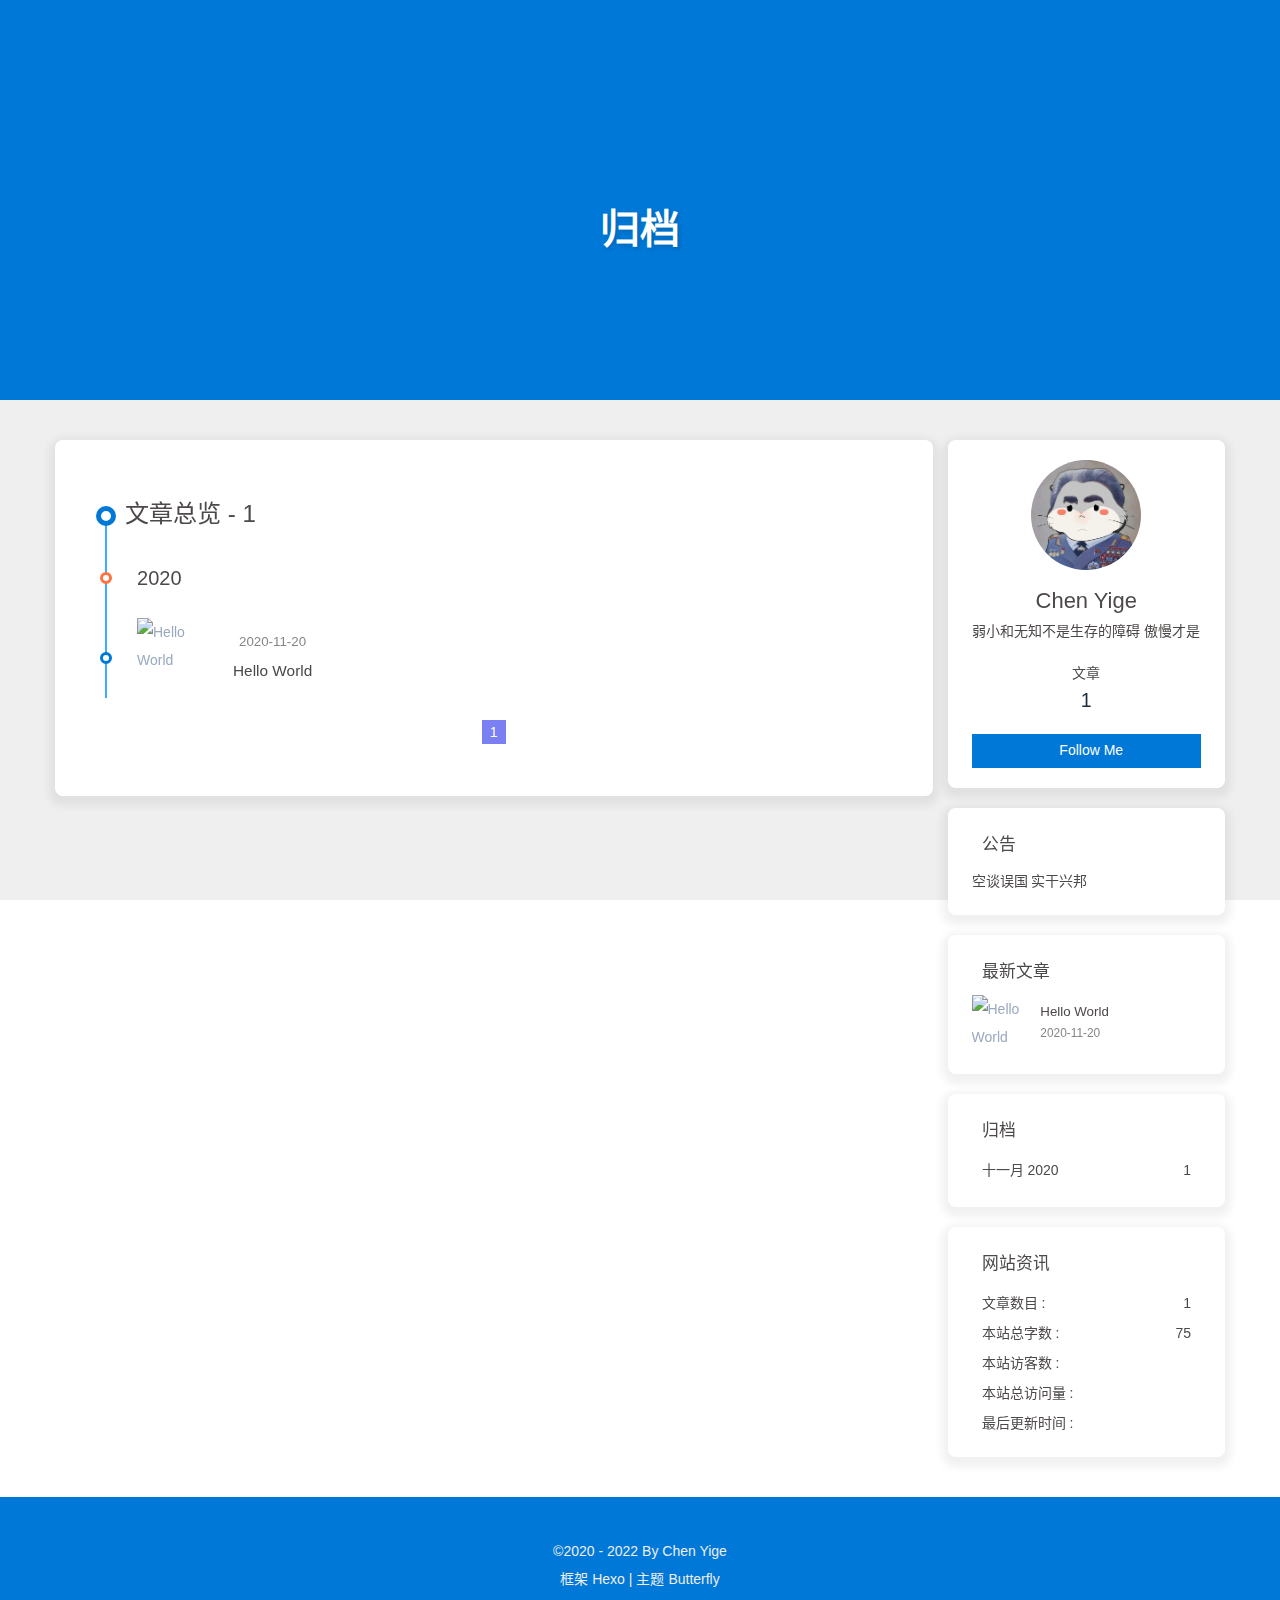
==== commit f5c41b6c: "Site updated: 2022-01-20 21:15:00" ====
--- a/archives/index.html
+++ b/archives/index.html
@@ -77,7 +77,7 @@
   isHome: false,
   isHighlightShrink: true,
   isSidebar: false,
-  postUpdate: '2021-03-14 11:46:22'
+  postUpdate: '2022-01-20 21:14:44'
 }</script><noscript><style type="text/css">
   #nav {
     opacity: 1
@@ -139,4 +139,4 @@
     if (t === 'dark') activateDarkMode()
     else if (t === 'light') activateLightMode()
   }
-})()</script><meta name="generator" content="Hexo 5.2.0"></head><body><div id="mobile-sidebar"><div id="menu_mask"></div><div id="mobile-sidebar-menus"><div class="mobile_author_icon"><img class="avatar-img" src="/images/avatar.jpg" onerror="onerror=null;src='/img/friend_404.gif'" alt="avatar"/></div><div class="mobile_post_data"><div class="mobile_data_item is-center"><div class="mobile_data_link"><a href="/archives/"><div class="headline">文章</div><div class="length_num">1</div></a></div></div></div><hr/><div class="menus_items"><div class="menus_item"><a class="site-page" href="/"><i class="fa-fw fas fa-home"></i><span> 主页</span></a></div><div class="menus_item"><a class="site-page" href="/archives/"><i class="fa-fw fas fa-archive"></i><span> 归档</span></a></div><div class="menus_item"><a class="site-page" href="/music/"><i class="fa-fw fas fa-music"></i><span> 音乐</span></a></div><div class="menus_item"><a class="site-page" href="/resources/"><i class="fa-fw fas fa-folder"></i><span> 资源</span></a></div></div></div></div><div id="body-wrap"><div id="web_bg"></div><header class="not-index-bg" id="page-header"><nav id="nav"><span id="blog_name"><a id="site-name" href="/">孤兒院長老</a></span><span id="menus"><div class="menus_items"><div class="menus_item"><a class="site-page" href="/"><i class="fa-fw fas fa-home"></i><span> 主页</span></a></div><div class="menus_item"><a class="site-page" href="/archives/"><i class="fa-fw fas fa-archive"></i><span> 归档</span></a></div><div class="menus_item"><a class="site-page" href="/music/"><i class="fa-fw fas fa-music"></i><span> 音乐</span></a></div><div class="menus_item"><a class="site-page" href="/resources/"><i class="fa-fw fas fa-folder"></i><span> 资源</span></a></div></div><span class="close" id="toggle-menu"><a class="site-page"><i class="fas fa-bars fa-fw"></i></a></span></span></nav><div id="page-site-info"><h1 id="site-title">归档</h1></div></header><main class="layout_page" id="content-inner"><div id="archive"><div class="article-sort-title">文章总览 - 1</div><div class="article-sort"><div class="article-sort-item year">2020</div><div class="article-sort-item"><a class="article-sort-item-img" href="/2020/11/20/hello-world/" title="Hello World"><img src="https://cdn.jsdelivr.net/npm/butterfly-extsrc@1/img/default.jpg" alt="Hello World" onerror="this.onerror=null;this.src='/img/404.jpg'"></a><div class="article-sort-item-info"><div class="article-sort-item-time"><i class="far fa-calendar-alt"></i><time class="post-meta-date-created" datetime="2020-11-20T14:07:06.507Z" title="发表于 2020-11-20 22:07:06">2020-11-20</time></div><a class="article-sort-item-title" href="/2020/11/20/hello-world/" title="Hello World">Hello World</a></div></div></div><nav id="pagination"><div class="pagination"><span class="page-number current">1</span></div></nav></div><div class="aside_content" id="aside_content"><div class="card-widget card-info"><div class="card-content"><div class="card-info-avatar is-center"><img class="avatar-img" src="/images/avatar.jpg" onerror="this.onerror=null;this.src='/img/friend_404.gif'" alt="avatar"/><div class="author-info__name">Chen Yige</div><div class="author-info__description">弱小和无知不是生存的障碍 傲慢才是</div></div><div class="card-info-data"><div class="card-info-data-item is-center"><a href="/archives/"><div class="headline">文章</div><div class="length_num">1</div></a></div></div><a class="button--animated" id="card-info-btn" href="mailto:cyg2100218975@qq.com"><i class="fas fa-envelope"></i><span>Follow Me</span></a></div></div><div class="sticky_layout"><div class="card-widget card-announcement"><div class="card-content"><div class="item-headline"><i class="fas fa-bullhorn card-announcement-animation"></i><span>公告</span></div><div class="announcement_content">空談誤國 實幹興邦</div></div></div><div class="card-widget card-recent-post"><div class="card-content"><div class="item-headline"><i class="fas fa-history"></i><span>最新文章</span></div><div class="aside-list"><div class="aside-list-item"><a class="thumbnail" href="/2020/11/20/hello-world/" title="Hello World"><img src="https://cdn.jsdelivr.net/npm/butterfly-extsrc@1/img/default.jpg" onerror="this.onerror=null;this.src='/img/404.jpg'" alt="Hello World"/></a><div class="content"><a class="title" href="/2020/11/20/hello-world/" title="Hello World">Hello World</a><time datetime="2020-11-20T14:07:06.507Z" title="发表于 2020-11-20 22:07:06">2020-11-20</time></div></div></div></div></div><div class="card-widget card-archives"><div class="card-content"><div class="item-headline"><i class="fas fa-archive"></i><span>归档</span></div><ul class="card-archive-list"><li class="card-archive-list-item"><a class="card-archive-list-link" href="/archives/2020/11/"><span class="card-archive-list-date">十一月 2020</span><span class="card-archive-list-count">1</span></a></li></ul></div></div><div class="card-widget card-webinfo"><div class="card-content"><div class="item-headline"><i class="fas fa-chart-line"></i><span>网站资讯</span></div><div class="webinfo"><div class="webinfo-item"><div class="item-name">文章数目 :</div><div class="item-count">1</div></div><div class="webinfo-item"><div class="item-name">本站总字数 :</div><div class="item-count">75</div></div><div class="webinfo-item"><div class="item-name">本站访客数 :</div><div class="item-count" id="busuanzi_value_site_uv"></div></div><div class="webinfo-item"><div class="item-name">本站总访问量 :</div><div class="item-count" id="busuanzi_value_site_pv"></div></div><div class="webinfo-item"><div class="item-name">最后更新时间 :</div><div class="item-count" id="last-push-date" data-lastPushDate="2021-03-14T03:46:22.179Z"></div></div></div></div></div></div></div></main><footer id="footer"><div id="footer-wrap"><div class="copyright">&copy;2020 - 2021 By Chen Yige</div><div class="framework-info"><span>框架 </span><a target="_blank" rel="noopener" href="https://hexo.io">Hexo</a><span class="footer-separator">|</span><span>主题 </span><a target="_blank" rel="noopener" href="https://github.com/jerryc127/hexo-theme-butterfly">Butterfly</a></div></div></footer></div><section id="rightside"><div id="rightside-config-hide"><button id="darkmode" type="button" title="浅色和深色模式转换"><i class="fas fa-adjust"></i></button></div><div id="rightside-config-show"><button id="rightside_config" type="button" title="设置"><i class="fas fa-cog"></i></button><button id="go-up" type="button" title="回到顶部"><i class="fas fa-arrow-up"></i></button></div></section><div><script src="https://cdn.jsdelivr.net/npm/jquery@latest/dist/jquery.min.js"></script><script src="/js/utils.js"></script><script src="/js/main.js"></script><script src="https://cdn.jsdelivr.net/npm/@fancyapps/fancybox@latest/dist/jquery.fancybox.min.js"></script><div class="js-pjax"><script async src="//busuanzi.ibruce.info/busuanzi/2.3/busuanzi.pure.mini.js"></script></div><canvas class="fireworks" mobile="false"></canvas><script src="https://cdn.jsdelivr.net/npm/butterfly-extsrc@1/dist/fireworks.min.js"></script></div></body></html>+})()</script><meta name="generator" content="Hexo 5.2.0"></head><body><div id="mobile-sidebar"><div id="menu_mask"></div><div id="mobile-sidebar-menus"><div class="mobile_author_icon"><img class="avatar-img" src="/images/avatar.jpg" onerror="onerror=null;src='/img/friend_404.gif'" alt="avatar"/></div><div class="mobile_post_data"><div class="mobile_data_item is-center"><div class="mobile_data_link"><a href="/archives/"><div class="headline">文章</div><div class="length_num">1</div></a></div></div></div><hr/><div class="menus_items"><div class="menus_item"><a class="site-page" href="/"><i class="fa-fw fas fa-home"></i><span> 主页</span></a></div><div class="menus_item"><a class="site-page" href="/archives/"><i class="fa-fw fas fa-archive"></i><span> 归档</span></a></div><div class="menus_item"><a class="site-page" href="/music/"><i class="fa-fw fas fa-music"></i><span> 音乐</span></a></div><div class="menus_item"><a class="site-page" href="/resources/"><i class="fa-fw fas fa-folder"></i><span> 资源</span></a></div></div></div></div><div id="body-wrap"><div id="web_bg"></div><header class="not-index-bg" id="page-header"><nav id="nav"><span id="blog_name"><a id="site-name" href="/">孤兒院長老</a></span><span id="menus"><div class="menus_items"><div class="menus_item"><a class="site-page" href="/"><i class="fa-fw fas fa-home"></i><span> 主页</span></a></div><div class="menus_item"><a class="site-page" href="/archives/"><i class="fa-fw fas fa-archive"></i><span> 归档</span></a></div><div class="menus_item"><a class="site-page" href="/music/"><i class="fa-fw fas fa-music"></i><span> 音乐</span></a></div><div class="menus_item"><a class="site-page" href="/resources/"><i class="fa-fw fas fa-folder"></i><span> 资源</span></a></div></div><span class="close" id="toggle-menu"><a class="site-page"><i class="fas fa-bars fa-fw"></i></a></span></span></nav><div id="page-site-info"><h1 id="site-title">归档</h1></div></header><main class="layout_page" id="content-inner"><div id="archive"><div class="article-sort-title">文章总览 - 1</div><div class="article-sort"><div class="article-sort-item year">2020</div><div class="article-sort-item"><a class="article-sort-item-img" href="/2020/11/20/hello-world/" title="Hello World"><img src="https://cdn.jsdelivr.net/npm/butterfly-extsrc@1/img/default.jpg" alt="Hello World" onerror="this.onerror=null;this.src='/img/404.jpg'"></a><div class="article-sort-item-info"><div class="article-sort-item-time"><i class="far fa-calendar-alt"></i><time class="post-meta-date-created" datetime="2020-11-20T14:07:06.507Z" title="发表于 2020-11-20 22:07:06">2020-11-20</time></div><a class="article-sort-item-title" href="/2020/11/20/hello-world/" title="Hello World">Hello World</a></div></div></div><nav id="pagination"><div class="pagination"><span class="page-number current">1</span></div></nav></div><div class="aside_content" id="aside_content"><div class="card-widget card-info"><div class="card-content"><div class="card-info-avatar is-center"><img class="avatar-img" src="/images/avatar.jpg" onerror="this.onerror=null;this.src='/img/friend_404.gif'" alt="avatar"/><div class="author-info__name">Chen Yige</div><div class="author-info__description">弱小和无知不是生存的障碍 傲慢才是</div></div><div class="card-info-data"><div class="card-info-data-item is-center"><a href="/archives/"><div class="headline">文章</div><div class="length_num">1</div></a></div></div><a class="button--animated" id="card-info-btn" href="mailto:cyg2100218975@qq.com"><i class="fas fa-envelope"></i><span>Follow Me</span></a></div></div><div class="sticky_layout"><div class="card-widget card-announcement"><div class="card-content"><div class="item-headline"><i class="fas fa-bullhorn card-announcement-animation"></i><span>公告</span></div><div class="announcement_content">空谈误国 实干兴邦</div></div></div><div class="card-widget card-recent-post"><div class="card-content"><div class="item-headline"><i class="fas fa-history"></i><span>最新文章</span></div><div class="aside-list"><div class="aside-list-item"><a class="thumbnail" href="/2020/11/20/hello-world/" title="Hello World"><img src="https://cdn.jsdelivr.net/npm/butterfly-extsrc@1/img/default.jpg" onerror="this.onerror=null;this.src='/img/404.jpg'" alt="Hello World"/></a><div class="content"><a class="title" href="/2020/11/20/hello-world/" title="Hello World">Hello World</a><time datetime="2020-11-20T14:07:06.507Z" title="发表于 2020-11-20 22:07:06">2020-11-20</time></div></div></div></div></div><div class="card-widget card-archives"><div class="card-content"><div class="item-headline"><i class="fas fa-archive"></i><span>归档</span></div><ul class="card-archive-list"><li class="card-archive-list-item"><a class="card-archive-list-link" href="/archives/2020/11/"><span class="card-archive-list-date">十一月 2020</span><span class="card-archive-list-count">1</span></a></li></ul></div></div><div class="card-widget card-webinfo"><div class="card-content"><div class="item-headline"><i class="fas fa-chart-line"></i><span>网站资讯</span></div><div class="webinfo"><div class="webinfo-item"><div class="item-name">文章数目 :</div><div class="item-count">1</div></div><div class="webinfo-item"><div class="item-name">本站总字数 :</div><div class="item-count">75</div></div><div class="webinfo-item"><div class="item-name">本站访客数 :</div><div class="item-count" id="busuanzi_value_site_uv"></div></div><div class="webinfo-item"><div class="item-name">本站总访问量 :</div><div class="item-count" id="busuanzi_value_site_pv"></div></div><div class="webinfo-item"><div class="item-name">最后更新时间 :</div><div class="item-count" id="last-push-date" data-lastPushDate="2022-01-20T13:14:44.739Z"></div></div></div></div></div></div></div></main><footer id="footer"><div id="footer-wrap"><div class="copyright">&copy;2020 - 2022 By Chen Yige</div><div class="framework-info"><span>框架 </span><a target="_blank" rel="noopener" href="https://hexo.io">Hexo</a><span class="footer-separator">|</span><span>主题 </span><a target="_blank" rel="noopener" href="https://github.com/jerryc127/hexo-theme-butterfly">Butterfly</a></div></div></footer></div><section id="rightside"><div id="rightside-config-hide"><button id="darkmode" type="button" title="浅色和深色模式转换"><i class="fas fa-adjust"></i></button></div><div id="rightside-config-show"><button id="rightside_config" type="button" title="设置"><i class="fas fa-cog"></i></button><button id="go-up" type="button" title="回到顶部"><i class="fas fa-arrow-up"></i></button></div></section><div><script src="https://cdn.jsdelivr.net/npm/jquery@latest/dist/jquery.min.js"></script><script src="/js/utils.js"></script><script src="/js/main.js"></script><script src="https://cdn.jsdelivr.net/npm/@fancyapps/fancybox@latest/dist/jquery.fancybox.min.js"></script><div class="js-pjax"><script async src="//busuanzi.ibruce.info/busuanzi/2.3/busuanzi.pure.mini.js"></script></div><canvas class="fireworks" mobile="false"></canvas><script src="https://cdn.jsdelivr.net/npm/butterfly-extsrc@1/dist/fireworks.min.js"></script></div></body></html>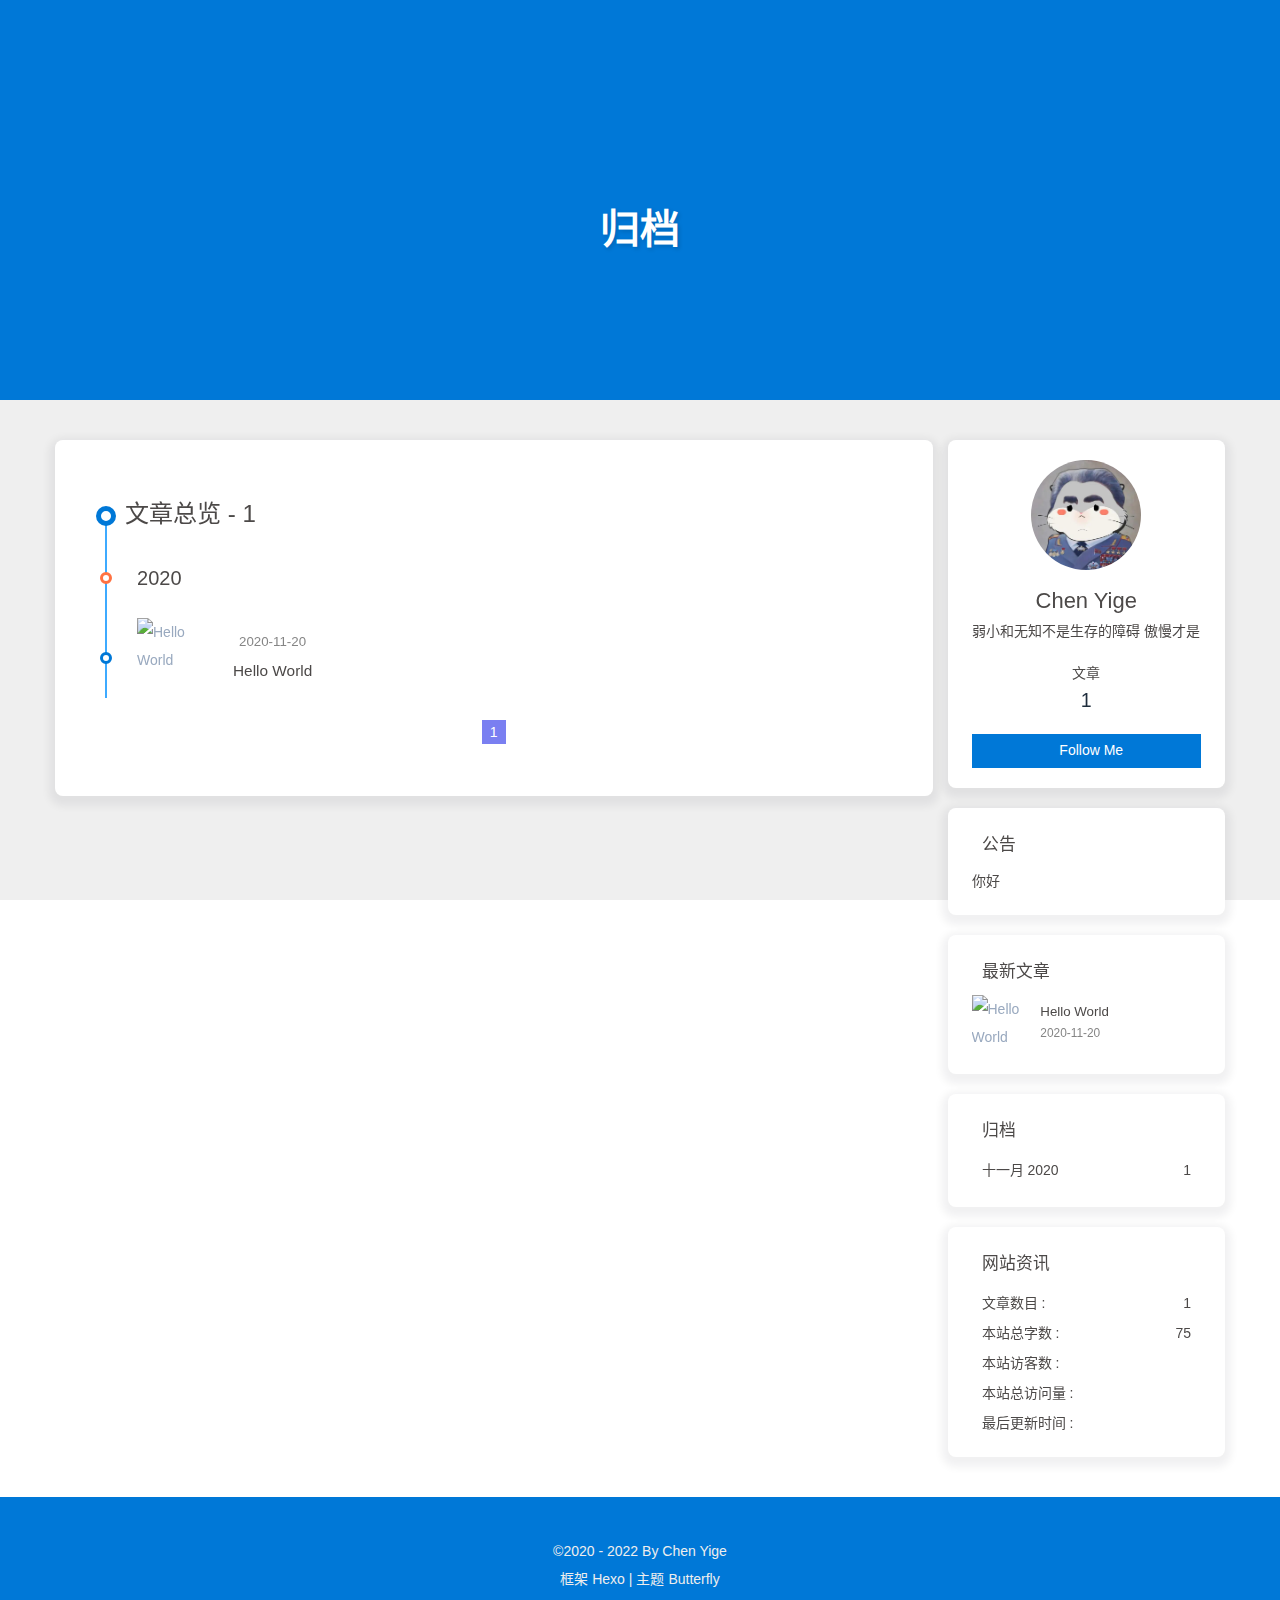
==== commit 4f1a1e08: "Site updated: 2022-01-20 21:26:02" ====
--- a/archives/index.html
+++ b/archives/index.html
@@ -77,7 +77,7 @@
   isHome: false,
   isHighlightShrink: true,
   isSidebar: false,
-  postUpdate: '2022-01-20 21:14:44'
+  postUpdate: '2022-01-20 21:26:00'
 }</script><noscript><style type="text/css">
   #nav {
     opacity: 1
@@ -139,4 +139,4 @@
     if (t === 'dark') activateDarkMode()
     else if (t === 'light') activateLightMode()
   }
-})()</script><meta name="generator" content="Hexo 5.2.0"></head><body><div id="mobile-sidebar"><div id="menu_mask"></div><div id="mobile-sidebar-menus"><div class="mobile_author_icon"><img class="avatar-img" src="/images/avatar.jpg" onerror="onerror=null;src='/img/friend_404.gif'" alt="avatar"/></div><div class="mobile_post_data"><div class="mobile_data_item is-center"><div class="mobile_data_link"><a href="/archives/"><div class="headline">文章</div><div class="length_num">1</div></a></div></div></div><hr/><div class="menus_items"><div class="menus_item"><a class="site-page" href="/"><i class="fa-fw fas fa-home"></i><span> 主页</span></a></div><div class="menus_item"><a class="site-page" href="/archives/"><i class="fa-fw fas fa-archive"></i><span> 归档</span></a></div><div class="menus_item"><a class="site-page" href="/music/"><i class="fa-fw fas fa-music"></i><span> 音乐</span></a></div><div class="menus_item"><a class="site-page" href="/resources/"><i class="fa-fw fas fa-folder"></i><span> 资源</span></a></div></div></div></div><div id="body-wrap"><div id="web_bg"></div><header class="not-index-bg" id="page-header"><nav id="nav"><span id="blog_name"><a id="site-name" href="/">孤兒院長老</a></span><span id="menus"><div class="menus_items"><div class="menus_item"><a class="site-page" href="/"><i class="fa-fw fas fa-home"></i><span> 主页</span></a></div><div class="menus_item"><a class="site-page" href="/archives/"><i class="fa-fw fas fa-archive"></i><span> 归档</span></a></div><div class="menus_item"><a class="site-page" href="/music/"><i class="fa-fw fas fa-music"></i><span> 音乐</span></a></div><div class="menus_item"><a class="site-page" href="/resources/"><i class="fa-fw fas fa-folder"></i><span> 资源</span></a></div></div><span class="close" id="toggle-menu"><a class="site-page"><i class="fas fa-bars fa-fw"></i></a></span></span></nav><div id="page-site-info"><h1 id="site-title">归档</h1></div></header><main class="layout_page" id="content-inner"><div id="archive"><div class="article-sort-title">文章总览 - 1</div><div class="article-sort"><div class="article-sort-item year">2020</div><div class="article-sort-item"><a class="article-sort-item-img" href="/2020/11/20/hello-world/" title="Hello World"><img src="https://cdn.jsdelivr.net/npm/butterfly-extsrc@1/img/default.jpg" alt="Hello World" onerror="this.onerror=null;this.src='/img/404.jpg'"></a><div class="article-sort-item-info"><div class="article-sort-item-time"><i class="far fa-calendar-alt"></i><time class="post-meta-date-created" datetime="2020-11-20T14:07:06.507Z" title="发表于 2020-11-20 22:07:06">2020-11-20</time></div><a class="article-sort-item-title" href="/2020/11/20/hello-world/" title="Hello World">Hello World</a></div></div></div><nav id="pagination"><div class="pagination"><span class="page-number current">1</span></div></nav></div><div class="aside_content" id="aside_content"><div class="card-widget card-info"><div class="card-content"><div class="card-info-avatar is-center"><img class="avatar-img" src="/images/avatar.jpg" onerror="this.onerror=null;this.src='/img/friend_404.gif'" alt="avatar"/><div class="author-info__name">Chen Yige</div><div class="author-info__description">弱小和无知不是生存的障碍 傲慢才是</div></div><div class="card-info-data"><div class="card-info-data-item is-center"><a href="/archives/"><div class="headline">文章</div><div class="length_num">1</div></a></div></div><a class="button--animated" id="card-info-btn" href="mailto:cyg2100218975@qq.com"><i class="fas fa-envelope"></i><span>Follow Me</span></a></div></div><div class="sticky_layout"><div class="card-widget card-announcement"><div class="card-content"><div class="item-headline"><i class="fas fa-bullhorn card-announcement-animation"></i><span>公告</span></div><div class="announcement_content">空谈误国 实干兴邦</div></div></div><div class="card-widget card-recent-post"><div class="card-content"><div class="item-headline"><i class="fas fa-history"></i><span>最新文章</span></div><div class="aside-list"><div class="aside-list-item"><a class="thumbnail" href="/2020/11/20/hello-world/" title="Hello World"><img src="https://cdn.jsdelivr.net/npm/butterfly-extsrc@1/img/default.jpg" onerror="this.onerror=null;this.src='/img/404.jpg'" alt="Hello World"/></a><div class="content"><a class="title" href="/2020/11/20/hello-world/" title="Hello World">Hello World</a><time datetime="2020-11-20T14:07:06.507Z" title="发表于 2020-11-20 22:07:06">2020-11-20</time></div></div></div></div></div><div class="card-widget card-archives"><div class="card-content"><div class="item-headline"><i class="fas fa-archive"></i><span>归档</span></div><ul class="card-archive-list"><li class="card-archive-list-item"><a class="card-archive-list-link" href="/archives/2020/11/"><span class="card-archive-list-date">十一月 2020</span><span class="card-archive-list-count">1</span></a></li></ul></div></div><div class="card-widget card-webinfo"><div class="card-content"><div class="item-headline"><i class="fas fa-chart-line"></i><span>网站资讯</span></div><div class="webinfo"><div class="webinfo-item"><div class="item-name">文章数目 :</div><div class="item-count">1</div></div><div class="webinfo-item"><div class="item-name">本站总字数 :</div><div class="item-count">75</div></div><div class="webinfo-item"><div class="item-name">本站访客数 :</div><div class="item-count" id="busuanzi_value_site_uv"></div></div><div class="webinfo-item"><div class="item-name">本站总访问量 :</div><div class="item-count" id="busuanzi_value_site_pv"></div></div><div class="webinfo-item"><div class="item-name">最后更新时间 :</div><div class="item-count" id="last-push-date" data-lastPushDate="2022-01-20T13:14:44.739Z"></div></div></div></div></div></div></div></main><footer id="footer"><div id="footer-wrap"><div class="copyright">&copy;2020 - 2022 By Chen Yige</div><div class="framework-info"><span>框架 </span><a target="_blank" rel="noopener" href="https://hexo.io">Hexo</a><span class="footer-separator">|</span><span>主题 </span><a target="_blank" rel="noopener" href="https://github.com/jerryc127/hexo-theme-butterfly">Butterfly</a></div></div></footer></div><section id="rightside"><div id="rightside-config-hide"><button id="darkmode" type="button" title="浅色和深色模式转换"><i class="fas fa-adjust"></i></button></div><div id="rightside-config-show"><button id="rightside_config" type="button" title="设置"><i class="fas fa-cog"></i></button><button id="go-up" type="button" title="回到顶部"><i class="fas fa-arrow-up"></i></button></div></section><div><script src="https://cdn.jsdelivr.net/npm/jquery@latest/dist/jquery.min.js"></script><script src="/js/utils.js"></script><script src="/js/main.js"></script><script src="https://cdn.jsdelivr.net/npm/@fancyapps/fancybox@latest/dist/jquery.fancybox.min.js"></script><div class="js-pjax"><script async src="//busuanzi.ibruce.info/busuanzi/2.3/busuanzi.pure.mini.js"></script></div><canvas class="fireworks" mobile="false"></canvas><script src="https://cdn.jsdelivr.net/npm/butterfly-extsrc@1/dist/fireworks.min.js"></script></div></body></html>+})()</script><meta name="generator" content="Hexo 5.2.0"></head><body><div id="mobile-sidebar"><div id="menu_mask"></div><div id="mobile-sidebar-menus"><div class="mobile_author_icon"><img class="avatar-img" src="/images/avatar.jpg" onerror="onerror=null;src='/img/friend_404.gif'" alt="avatar"/></div><div class="mobile_post_data"><div class="mobile_data_item is-center"><div class="mobile_data_link"><a href="/archives/"><div class="headline">文章</div><div class="length_num">1</div></a></div></div></div><hr/><div class="menus_items"><div class="menus_item"><a class="site-page" href="/"><i class="fa-fw fas fa-home"></i><span> 主页</span></a></div><div class="menus_item"><a class="site-page" href="/archives/"><i class="fa-fw fas fa-archive"></i><span> 归档</span></a></div><div class="menus_item"><a class="site-page" href="/music/"><i class="fa-fw fas fa-music"></i><span> 音乐</span></a></div><div class="menus_item"><a class="site-page" href="/resources/"><i class="fa-fw fas fa-folder"></i><span> 资源</span></a></div></div></div></div><div id="body-wrap"><div id="web_bg"></div><header class="not-index-bg" id="page-header"><nav id="nav"><span id="blog_name"><a id="site-name" href="/">孤兒院長老</a></span><span id="menus"><div class="menus_items"><div class="menus_item"><a class="site-page" href="/"><i class="fa-fw fas fa-home"></i><span> 主页</span></a></div><div class="menus_item"><a class="site-page" href="/archives/"><i class="fa-fw fas fa-archive"></i><span> 归档</span></a></div><div class="menus_item"><a class="site-page" href="/music/"><i class="fa-fw fas fa-music"></i><span> 音乐</span></a></div><div class="menus_item"><a class="site-page" href="/resources/"><i class="fa-fw fas fa-folder"></i><span> 资源</span></a></div></div><span class="close" id="toggle-menu"><a class="site-page"><i class="fas fa-bars fa-fw"></i></a></span></span></nav><div id="page-site-info"><h1 id="site-title">归档</h1></div></header><main class="layout_page" id="content-inner"><div id="archive"><div class="article-sort-title">文章总览 - 1</div><div class="article-sort"><div class="article-sort-item year">2020</div><div class="article-sort-item"><a class="article-sort-item-img" href="/2020/11/20/hello-world/" title="Hello World"><img src="https://cdn.jsdelivr.net/npm/butterfly-extsrc@1/img/default.jpg" alt="Hello World" onerror="this.onerror=null;this.src='/img/404.jpg'"></a><div class="article-sort-item-info"><div class="article-sort-item-time"><i class="far fa-calendar-alt"></i><time class="post-meta-date-created" datetime="2020-11-20T14:07:06.507Z" title="发表于 2020-11-20 22:07:06">2020-11-20</time></div><a class="article-sort-item-title" href="/2020/11/20/hello-world/" title="Hello World">Hello World</a></div></div></div><nav id="pagination"><div class="pagination"><span class="page-number current">1</span></div></nav></div><div class="aside_content" id="aside_content"><div class="card-widget card-info"><div class="card-content"><div class="card-info-avatar is-center"><img class="avatar-img" src="/images/avatar.jpg" onerror="this.onerror=null;this.src='/img/friend_404.gif'" alt="avatar"/><div class="author-info__name">Chen Yige</div><div class="author-info__description">弱小和无知不是生存的障碍 傲慢才是</div></div><div class="card-info-data"><div class="card-info-data-item is-center"><a href="/archives/"><div class="headline">文章</div><div class="length_num">1</div></a></div></div><a class="button--animated" id="card-info-btn" href="mailto:cyg2100218975@qq.com"><i class="fas fa-envelope"></i><span>Follow Me</span></a></div></div><div class="sticky_layout"><div class="card-widget card-announcement"><div class="card-content"><div class="item-headline"><i class="fas fa-bullhorn card-announcement-animation"></i><span>公告</span></div><div class="announcement_content">你好</div></div></div><div class="card-widget card-recent-post"><div class="card-content"><div class="item-headline"><i class="fas fa-history"></i><span>最新文章</span></div><div class="aside-list"><div class="aside-list-item"><a class="thumbnail" href="/2020/11/20/hello-world/" title="Hello World"><img src="https://cdn.jsdelivr.net/npm/butterfly-extsrc@1/img/default.jpg" onerror="this.onerror=null;this.src='/img/404.jpg'" alt="Hello World"/></a><div class="content"><a class="title" href="/2020/11/20/hello-world/" title="Hello World">Hello World</a><time datetime="2020-11-20T14:07:06.507Z" title="发表于 2020-11-20 22:07:06">2020-11-20</time></div></div></div></div></div><div class="card-widget card-archives"><div class="card-content"><div class="item-headline"><i class="fas fa-archive"></i><span>归档</span></div><ul class="card-archive-list"><li class="card-archive-list-item"><a class="card-archive-list-link" href="/archives/2020/11/"><span class="card-archive-list-date">十一月 2020</span><span class="card-archive-list-count">1</span></a></li></ul></div></div><div class="card-widget card-webinfo"><div class="card-content"><div class="item-headline"><i class="fas fa-chart-line"></i><span>网站资讯</span></div><div class="webinfo"><div class="webinfo-item"><div class="item-name">文章数目 :</div><div class="item-count">1</div></div><div class="webinfo-item"><div class="item-name">本站总字数 :</div><div class="item-count">75</div></div><div class="webinfo-item"><div class="item-name">本站访客数 :</div><div class="item-count" id="busuanzi_value_site_uv"></div></div><div class="webinfo-item"><div class="item-name">本站总访问量 :</div><div class="item-count" id="busuanzi_value_site_pv"></div></div><div class="webinfo-item"><div class="item-name">最后更新时间 :</div><div class="item-count" id="last-push-date" data-lastPushDate="2022-01-20T13:26:00.887Z"></div></div></div></div></div></div></div></main><footer id="footer"><div id="footer-wrap"><div class="copyright">&copy;2020 - 2022 By Chen Yige</div><div class="framework-info"><span>框架 </span><a target="_blank" rel="noopener" href="https://hexo.io">Hexo</a><span class="footer-separator">|</span><span>主题 </span><a target="_blank" rel="noopener" href="https://github.com/jerryc127/hexo-theme-butterfly">Butterfly</a></div></div></footer></div><section id="rightside"><div id="rightside-config-hide"><button id="darkmode" type="button" title="浅色和深色模式转换"><i class="fas fa-adjust"></i></button></div><div id="rightside-config-show"><button id="rightside_config" type="button" title="设置"><i class="fas fa-cog"></i></button><button id="go-up" type="button" title="回到顶部"><i class="fas fa-arrow-up"></i></button></div></section><div><script src="https://cdn.jsdelivr.net/npm/jquery@latest/dist/jquery.min.js"></script><script src="/js/utils.js"></script><script src="/js/main.js"></script><script src="https://cdn.jsdelivr.net/npm/@fancyapps/fancybox@latest/dist/jquery.fancybox.min.js"></script><div class="js-pjax"><script async src="//busuanzi.ibruce.info/busuanzi/2.3/busuanzi.pure.mini.js"></script></div><canvas class="fireworks" mobile="false"></canvas><script src="https://cdn.jsdelivr.net/npm/butterfly-extsrc@1/dist/fireworks.min.js"></script></div></body></html>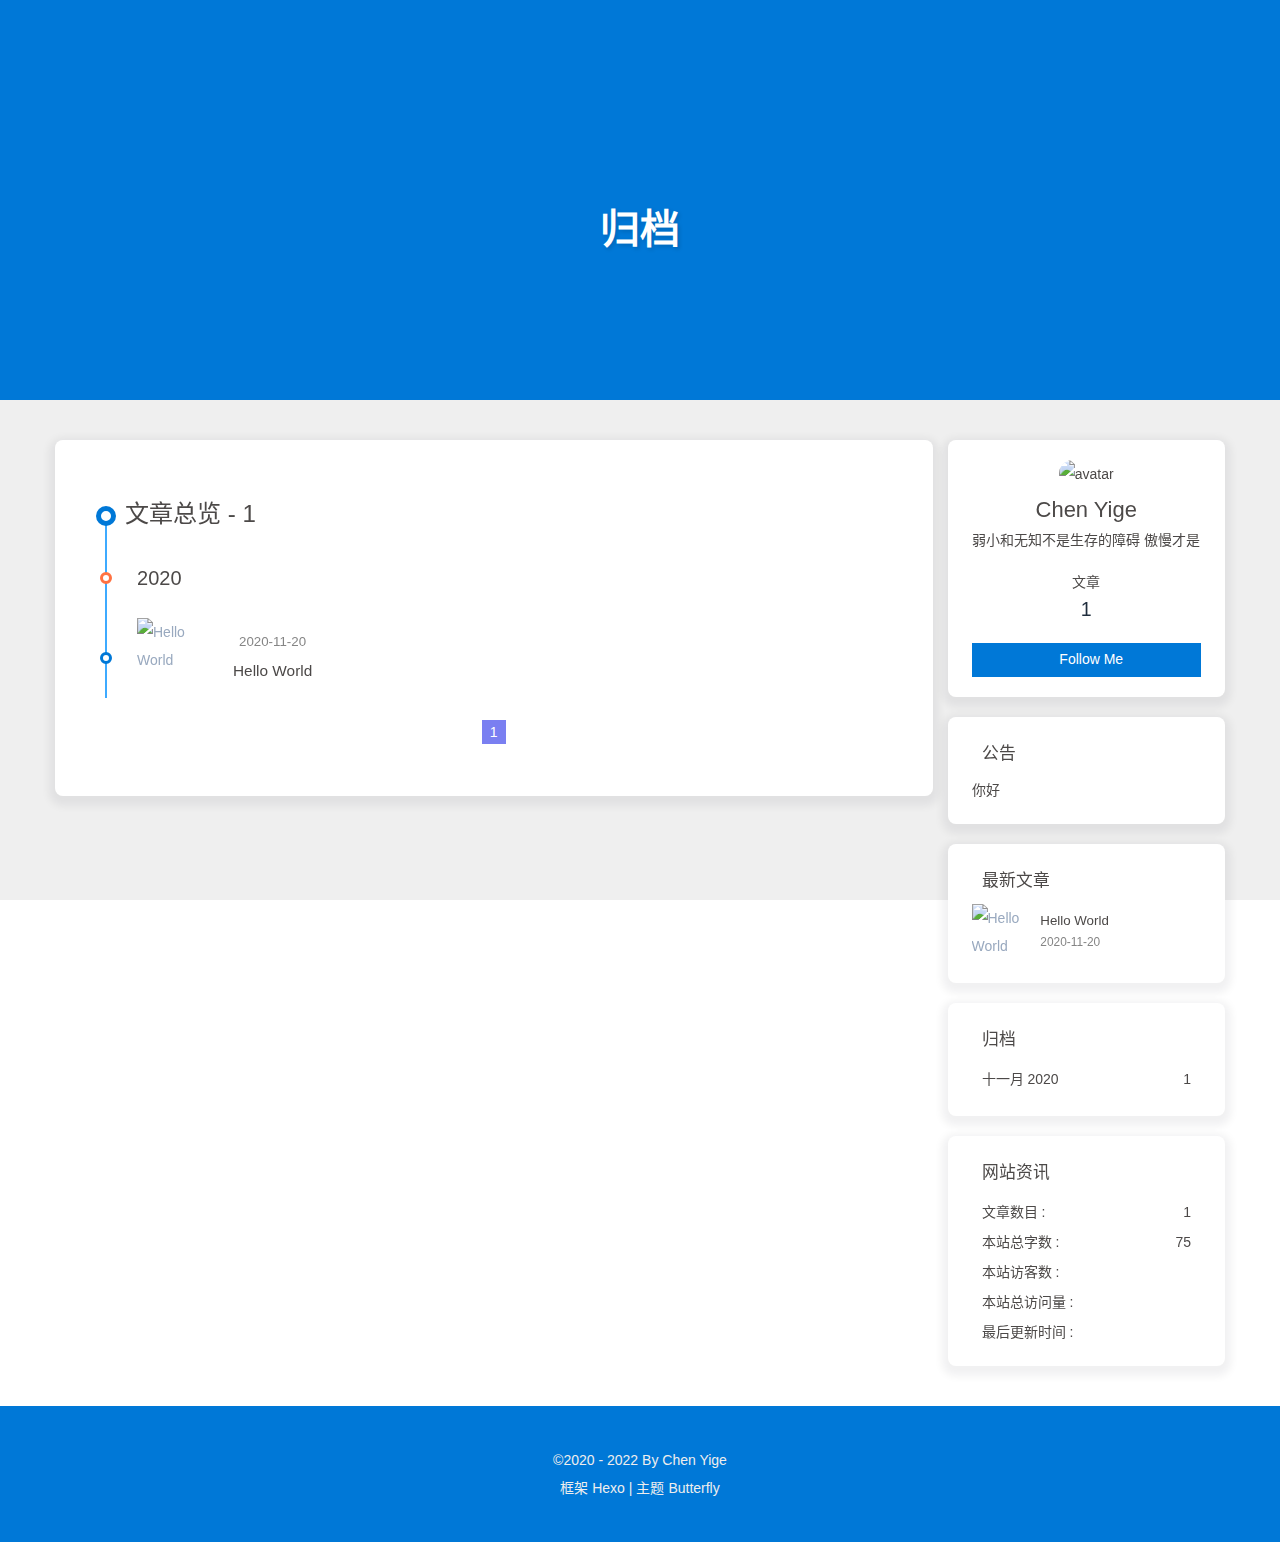
==== commit f2f66348: "Site updated: 2022-01-21 23:10:38" ====
--- a/archives/index.html
+++ b/archives/index.html
@@ -1,14 +1,14 @@
-<!DOCTYPE html><html lang="zh-CN" data-theme="light"><head><meta charset="UTF-8"><meta http-equiv="X-UA-Compatible" content="IE=edge"><meta name="viewport" content="width=device-width,initial-scale=1"><title>归档 | 孤兒院長老</title><meta name="author" content="Chen Yige"><meta name="copyright" content="Chen Yige"><meta name="format-detection" content="telephone=no"><meta name="theme-color" content="#ffffff"><meta http-equiv="Cache-Control" content="no-transform"><meta http-equiv="Cache-Control" content="no-siteapp"><meta name="description" content="弱小和无知不是生存的障碍 傲慢才是">
+<!DOCTYPE html><html lang="zh-CN" data-theme="light"><head><meta charset="UTF-8"><meta http-equiv="X-UA-Compatible" content="IE=edge"><meta name="viewport" content="width=device-width,initial-scale=1"><title>归档 | Yige</title><meta name="author" content="Chen Yige"><meta name="copyright" content="Chen Yige"><meta name="format-detection" content="telephone=no"><meta name="theme-color" content="#ffffff"><meta http-equiv="Cache-Control" content="no-transform"><meta http-equiv="Cache-Control" content="no-siteapp"><meta name="description" content="弱小和无知不是生存的障碍 傲慢才是">
 <meta property="og:type" content="website">
-<meta property="og:title" content="孤兒院長老">
+<meta property="og:title" content="Yige">
 <meta property="og:url" content="http://example.com/archives/index.html">
-<meta property="og:site_name" content="孤兒院長老">
+<meta property="og:site_name" content="Yige">
 <meta property="og:description" content="弱小和无知不是生存的障碍 傲慢才是">
 <meta property="og:locale" content="zh_CN">
-<meta property="og:image" content="http://example.com/images/avatar.jpg">
+<meta property="og:image" content="http://example.com/images/avatarq.jpg">
 <meta property="article:author" content="Chen Yige">
 <meta name="twitter:card" content="summary">
-<meta name="twitter:image" content="http://example.com/images/avatar.jpg"><link rel="shortcut icon" href="/images/avatar2.jpg"><link rel="canonical" href="http://example.com/archives/"><link rel="preconnect" href="//cdn.jsdelivr.net"/><link rel="preconnect" href="//busuanzi.ibruce.info"/><link rel="stylesheet" href="/css/index.css"><link rel="stylesheet" href="https://cdn.jsdelivr.net/npm/@fortawesome/fontawesome-free/css/all.min.css"><link rel="stylesheet" href="https://cdn.jsdelivr.net/npm/@fancyapps/fancybox@latest/dist/jquery.fancybox.min.css"><script>var GLOBAL_CONFIG = { 
+<meta name="twitter:image" content="http://example.com/images/avatarq.jpg"><link rel="shortcut icon" href="/images/avatar2.jpg"><link rel="canonical" href="http://example.com/archives/"><link rel="preconnect" href="//cdn.jsdelivr.net"/><link rel="preconnect" href="//busuanzi.ibruce.info"/><link rel="stylesheet" href="/css/index.css"><link rel="stylesheet" href="https://cdn.jsdelivr.net/npm/@fortawesome/fontawesome-free/css/all.min.css"><link rel="stylesheet" href="https://cdn.jsdelivr.net/npm/@fancyapps/fancybox@latest/dist/jquery.fancybox.min.css"><script>var GLOBAL_CONFIG = { 
   root: '/',
   hexoversion: '5.2.0',
   algolia: undefined,
@@ -77,7 +77,7 @@
   isHome: false,
   isHighlightShrink: true,
   isSidebar: false,
-  postUpdate: '2022-01-20 21:26:00'
+  postUpdate: '2022-01-21 22:52:22'
 }</script><noscript><style type="text/css">
   #nav {
     opacity: 1
@@ -139,4 +139,4 @@
     if (t === 'dark') activateDarkMode()
     else if (t === 'light') activateLightMode()
   }
-})()</script><meta name="generator" content="Hexo 5.2.0"></head><body><div id="mobile-sidebar"><div id="menu_mask"></div><div id="mobile-sidebar-menus"><div class="mobile_author_icon"><img class="avatar-img" src="/images/avatar.jpg" onerror="onerror=null;src='/img/friend_404.gif'" alt="avatar"/></div><div class="mobile_post_data"><div class="mobile_data_item is-center"><div class="mobile_data_link"><a href="/archives/"><div class="headline">文章</div><div class="length_num">1</div></a></div></div></div><hr/><div class="menus_items"><div class="menus_item"><a class="site-page" href="/"><i class="fa-fw fas fa-home"></i><span> 主页</span></a></div><div class="menus_item"><a class="site-page" href="/archives/"><i class="fa-fw fas fa-archive"></i><span> 归档</span></a></div><div class="menus_item"><a class="site-page" href="/music/"><i class="fa-fw fas fa-music"></i><span> 音乐</span></a></div><div class="menus_item"><a class="site-page" href="/resources/"><i class="fa-fw fas fa-folder"></i><span> 资源</span></a></div></div></div></div><div id="body-wrap"><div id="web_bg"></div><header class="not-index-bg" id="page-header"><nav id="nav"><span id="blog_name"><a id="site-name" href="/">孤兒院長老</a></span><span id="menus"><div class="menus_items"><div class="menus_item"><a class="site-page" href="/"><i class="fa-fw fas fa-home"></i><span> 主页</span></a></div><div class="menus_item"><a class="site-page" href="/archives/"><i class="fa-fw fas fa-archive"></i><span> 归档</span></a></div><div class="menus_item"><a class="site-page" href="/music/"><i class="fa-fw fas fa-music"></i><span> 音乐</span></a></div><div class="menus_item"><a class="site-page" href="/resources/"><i class="fa-fw fas fa-folder"></i><span> 资源</span></a></div></div><span class="close" id="toggle-menu"><a class="site-page"><i class="fas fa-bars fa-fw"></i></a></span></span></nav><div id="page-site-info"><h1 id="site-title">归档</h1></div></header><main class="layout_page" id="content-inner"><div id="archive"><div class="article-sort-title">文章总览 - 1</div><div class="article-sort"><div class="article-sort-item year">2020</div><div class="article-sort-item"><a class="article-sort-item-img" href="/2020/11/20/hello-world/" title="Hello World"><img src="https://cdn.jsdelivr.net/npm/butterfly-extsrc@1/img/default.jpg" alt="Hello World" onerror="this.onerror=null;this.src='/img/404.jpg'"></a><div class="article-sort-item-info"><div class="article-sort-item-time"><i class="far fa-calendar-alt"></i><time class="post-meta-date-created" datetime="2020-11-20T14:07:06.507Z" title="发表于 2020-11-20 22:07:06">2020-11-20</time></div><a class="article-sort-item-title" href="/2020/11/20/hello-world/" title="Hello World">Hello World</a></div></div></div><nav id="pagination"><div class="pagination"><span class="page-number current">1</span></div></nav></div><div class="aside_content" id="aside_content"><div class="card-widget card-info"><div class="card-content"><div class="card-info-avatar is-center"><img class="avatar-img" src="/images/avatar.jpg" onerror="this.onerror=null;this.src='/img/friend_404.gif'" alt="avatar"/><div class="author-info__name">Chen Yige</div><div class="author-info__description">弱小和无知不是生存的障碍 傲慢才是</div></div><div class="card-info-data"><div class="card-info-data-item is-center"><a href="/archives/"><div class="headline">文章</div><div class="length_num">1</div></a></div></div><a class="button--animated" id="card-info-btn" href="mailto:cyg2100218975@qq.com"><i class="fas fa-envelope"></i><span>Follow Me</span></a></div></div><div class="sticky_layout"><div class="card-widget card-announcement"><div class="card-content"><div class="item-headline"><i class="fas fa-bullhorn card-announcement-animation"></i><span>公告</span></div><div class="announcement_content">你好</div></div></div><div class="card-widget card-recent-post"><div class="card-content"><div class="item-headline"><i class="fas fa-history"></i><span>最新文章</span></div><div class="aside-list"><div class="aside-list-item"><a class="thumbnail" href="/2020/11/20/hello-world/" title="Hello World"><img src="https://cdn.jsdelivr.net/npm/butterfly-extsrc@1/img/default.jpg" onerror="this.onerror=null;this.src='/img/404.jpg'" alt="Hello World"/></a><div class="content"><a class="title" href="/2020/11/20/hello-world/" title="Hello World">Hello World</a><time datetime="2020-11-20T14:07:06.507Z" title="发表于 2020-11-20 22:07:06">2020-11-20</time></div></div></div></div></div><div class="card-widget card-archives"><div class="card-content"><div class="item-headline"><i class="fas fa-archive"></i><span>归档</span></div><ul class="card-archive-list"><li class="card-archive-list-item"><a class="card-archive-list-link" href="/archives/2020/11/"><span class="card-archive-list-date">十一月 2020</span><span class="card-archive-list-count">1</span></a></li></ul></div></div><div class="card-widget card-webinfo"><div class="card-content"><div class="item-headline"><i class="fas fa-chart-line"></i><span>网站资讯</span></div><div class="webinfo"><div class="webinfo-item"><div class="item-name">文章数目 :</div><div class="item-count">1</div></div><div class="webinfo-item"><div class="item-name">本站总字数 :</div><div class="item-count">75</div></div><div class="webinfo-item"><div class="item-name">本站访客数 :</div><div class="item-count" id="busuanzi_value_site_uv"></div></div><div class="webinfo-item"><div class="item-name">本站总访问量 :</div><div class="item-count" id="busuanzi_value_site_pv"></div></div><div class="webinfo-item"><div class="item-name">最后更新时间 :</div><div class="item-count" id="last-push-date" data-lastPushDate="2022-01-20T13:26:00.887Z"></div></div></div></div></div></div></div></main><footer id="footer"><div id="footer-wrap"><div class="copyright">&copy;2020 - 2022 By Chen Yige</div><div class="framework-info"><span>框架 </span><a target="_blank" rel="noopener" href="https://hexo.io">Hexo</a><span class="footer-separator">|</span><span>主题 </span><a target="_blank" rel="noopener" href="https://github.com/jerryc127/hexo-theme-butterfly">Butterfly</a></div></div></footer></div><section id="rightside"><div id="rightside-config-hide"><button id="darkmode" type="button" title="浅色和深色模式转换"><i class="fas fa-adjust"></i></button></div><div id="rightside-config-show"><button id="rightside_config" type="button" title="设置"><i class="fas fa-cog"></i></button><button id="go-up" type="button" title="回到顶部"><i class="fas fa-arrow-up"></i></button></div></section><div><script src="https://cdn.jsdelivr.net/npm/jquery@latest/dist/jquery.min.js"></script><script src="/js/utils.js"></script><script src="/js/main.js"></script><script src="https://cdn.jsdelivr.net/npm/@fancyapps/fancybox@latest/dist/jquery.fancybox.min.js"></script><div class="js-pjax"><script async src="//busuanzi.ibruce.info/busuanzi/2.3/busuanzi.pure.mini.js"></script></div><canvas class="fireworks" mobile="false"></canvas><script src="https://cdn.jsdelivr.net/npm/butterfly-extsrc@1/dist/fireworks.min.js"></script></div></body></html>+})()</script><meta name="generator" content="Hexo 5.2.0"></head><body><div id="mobile-sidebar"><div id="menu_mask"></div><div id="mobile-sidebar-menus"><div class="mobile_author_icon"><img class="avatar-img" src="/images/avatarq.jpg" onerror="onerror=null;src='/img/friend_404.gif'" alt="avatar"/></div><div class="mobile_post_data"><div class="mobile_data_item is-center"><div class="mobile_data_link"><a href="/archives/"><div class="headline">文章</div><div class="length_num">1</div></a></div></div></div><hr/><div class="menus_items"><div class="menus_item"><a class="site-page" href="/"><i class="fa-fw fas fa-home"></i><span> 主页</span></a></div><div class="menus_item"><a class="site-page" href="/archives/"><i class="fa-fw fas fa-archive"></i><span> 归档</span></a></div><div class="menus_item"><a class="site-page" href="/music/"><i class="fa-fw fas fa-music"></i><span> 音乐</span></a></div><div class="menus_item"><a class="site-page" href="/resources/"><i class="fa-fw fas fa-folder"></i><span> 资源</span></a></div></div></div></div><div id="body-wrap"><div id="web_bg"></div><header class="not-index-bg" id="page-header"><nav id="nav"><span id="blog_name"><a id="site-name" href="/">Yige</a></span><span id="menus"><div class="menus_items"><div class="menus_item"><a class="site-page" href="/"><i class="fa-fw fas fa-home"></i><span> 主页</span></a></div><div class="menus_item"><a class="site-page" href="/archives/"><i class="fa-fw fas fa-archive"></i><span> 归档</span></a></div><div class="menus_item"><a class="site-page" href="/music/"><i class="fa-fw fas fa-music"></i><span> 音乐</span></a></div><div class="menus_item"><a class="site-page" href="/resources/"><i class="fa-fw fas fa-folder"></i><span> 资源</span></a></div></div><span class="close" id="toggle-menu"><a class="site-page"><i class="fas fa-bars fa-fw"></i></a></span></span></nav><div id="page-site-info"><h1 id="site-title">归档</h1></div></header><main class="layout_page" id="content-inner"><div id="archive"><div class="article-sort-title">文章总览 - 1</div><div class="article-sort"><div class="article-sort-item year">2020</div><div class="article-sort-item"><a class="article-sort-item-img" href="/2020/11/20/hello-world/" title="Hello World"><img src="https://cdn.jsdelivr.net/npm/butterfly-extsrc@1/img/default.jpg" alt="Hello World" onerror="this.onerror=null;this.src='/img/404.jpg'"></a><div class="article-sort-item-info"><div class="article-sort-item-time"><i class="far fa-calendar-alt"></i><time class="post-meta-date-created" datetime="2020-11-20T14:07:06.507Z" title="发表于 2020-11-20 22:07:06">2020-11-20</time></div><a class="article-sort-item-title" href="/2020/11/20/hello-world/" title="Hello World">Hello World</a></div></div></div><nav id="pagination"><div class="pagination"><span class="page-number current">1</span></div></nav></div><div class="aside_content" id="aside_content"><div class="card-widget card-info"><div class="card-content"><div class="card-info-avatar is-center"><img class="avatar-img" src="/images/avatarq.jpg" onerror="this.onerror=null;this.src='/img/friend_404.gif'" alt="avatar"/><div class="author-info__name">Chen Yige</div><div class="author-info__description">弱小和无知不是生存的障碍 傲慢才是</div></div><div class="card-info-data"><div class="card-info-data-item is-center"><a href="/archives/"><div class="headline">文章</div><div class="length_num">1</div></a></div></div><a class="button--animated" id="card-info-btn" href="mailto:cyg2100218975@qq.com"><i class="fas fa-envelope"></i><span>Follow Me</span></a></div></div><div class="sticky_layout"><div class="card-widget card-announcement"><div class="card-content"><div class="item-headline"><i class="fas fa-bullhorn card-announcement-animation"></i><span>公告</span></div><div class="announcement_content">你好</div></div></div><div class="card-widget card-recent-post"><div class="card-content"><div class="item-headline"><i class="fas fa-history"></i><span>最新文章</span></div><div class="aside-list"><div class="aside-list-item"><a class="thumbnail" href="/2020/11/20/hello-world/" title="Hello World"><img src="https://cdn.jsdelivr.net/npm/butterfly-extsrc@1/img/default.jpg" onerror="this.onerror=null;this.src='/img/404.jpg'" alt="Hello World"/></a><div class="content"><a class="title" href="/2020/11/20/hello-world/" title="Hello World">Hello World</a><time datetime="2020-11-20T14:07:06.507Z" title="发表于 2020-11-20 22:07:06">2020-11-20</time></div></div></div></div></div><div class="card-widget card-archives"><div class="card-content"><div class="item-headline"><i class="fas fa-archive"></i><span>归档</span></div><ul class="card-archive-list"><li class="card-archive-list-item"><a class="card-archive-list-link" href="/archives/2020/11/"><span class="card-archive-list-date">十一月 2020</span><span class="card-archive-list-count">1</span></a></li></ul></div></div><div class="card-widget card-webinfo"><div class="card-content"><div class="item-headline"><i class="fas fa-chart-line"></i><span>网站资讯</span></div><div class="webinfo"><div class="webinfo-item"><div class="item-name">文章数目 :</div><div class="item-count">1</div></div><div class="webinfo-item"><div class="item-name">本站总字数 :</div><div class="item-count">75</div></div><div class="webinfo-item"><div class="item-name">本站访客数 :</div><div class="item-count" id="busuanzi_value_site_uv"></div></div><div class="webinfo-item"><div class="item-name">本站总访问量 :</div><div class="item-count" id="busuanzi_value_site_pv"></div></div><div class="webinfo-item"><div class="item-name">最后更新时间 :</div><div class="item-count" id="last-push-date" data-lastPushDate="2022-01-21T14:52:22.719Z"></div></div></div></div></div></div></div></main><footer id="footer"><div id="footer-wrap"><div class="copyright">&copy;2020 - 2022 By Chen Yige</div><div class="framework-info"><span>框架 </span><a target="_blank" rel="noopener" href="https://hexo.io">Hexo</a><span class="footer-separator">|</span><span>主题 </span><a target="_blank" rel="noopener" href="https://github.com/jerryc127/hexo-theme-butterfly">Butterfly</a></div></div></footer></div><section id="rightside"><div id="rightside-config-hide"><button id="darkmode" type="button" title="浅色和深色模式转换"><i class="fas fa-adjust"></i></button></div><div id="rightside-config-show"><button id="rightside_config" type="button" title="设置"><i class="fas fa-cog"></i></button><button id="go-up" type="button" title="回到顶部"><i class="fas fa-arrow-up"></i></button></div></section><div><script src="https://cdn.jsdelivr.net/npm/jquery@latest/dist/jquery.min.js"></script><script src="/js/utils.js"></script><script src="/js/main.js"></script><script src="https://cdn.jsdelivr.net/npm/@fancyapps/fancybox@latest/dist/jquery.fancybox.min.js"></script><div class="js-pjax"><script async src="//busuanzi.ibruce.info/busuanzi/2.3/busuanzi.pure.mini.js"></script></div><canvas class="fireworks" mobile="false"></canvas><script src="https://cdn.jsdelivr.net/npm/butterfly-extsrc@1/dist/fireworks.min.js"></script></div></body></html>